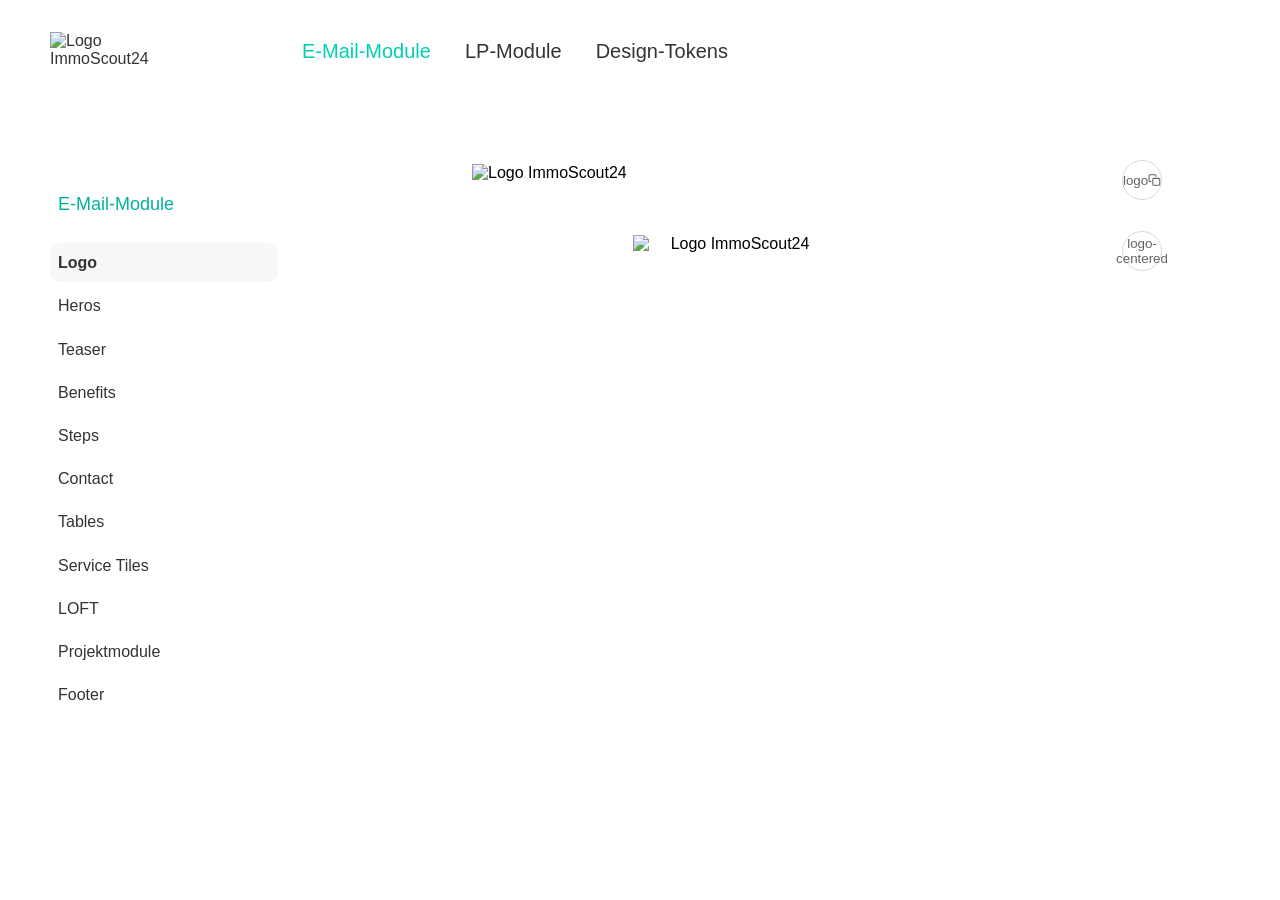
==== index.html @ ab4a48c0 "Add generated unified Design Library with Email, LP and tokens" ====
<!DOCTYPE html>
<html lang="de">
  <head>
    <meta charset="utf-8" />
    <meta name="viewport" content="width=device-width, initial-scale=1" />
    <title>Design Library</title>
    <link
      rel="stylesheet"
      href="https://www.static-immobilienscout24.de/fro/make-it-better/1.0.0/makeitbetter.css"
    />
    <link rel="stylesheet" href="./email-preview-styles.css" />
    <link rel="stylesheet" href="./styles.css" />
  </head>
  <body>
    <div class="ft-shell">
      <header class="ft-topbar">
        <div class="ft-topbar__inner">
          <a class="ft-brand" href="#email/logo" aria-label="Design Library öffnen" data-home-trigger>
            <img
              class="ft-brand__image"
              src="https://www.static-immobilienscout24.de/fro/ite/_/IS24-Logo_horizontal_left_white.png"
              alt="Logo ImmoScout24"
              width="185"
              height="47"
            />
          </a>

          <nav class="ft-topnav" aria-label="Hauptnavigation">
            <button class="ft-topnav__link is-active" type="button" data-main-nav="email">E-Mail-Module</button>
            <button class="ft-topnav__link" type="button" data-main-nav="lp">LP-Module</button>
            <button class="ft-topnav__link" type="button" data-main-nav="tokens">Design-Tokens</button>
          </nav>
        </div>
      </header>

      <main class="ft-layout" id="ft-layout" aria-live="polite">
        <div class="ft-sidebar-rail">
          <aside class="ft-sidebar" id="ft-sidebar" aria-label="Unterkategorien">
            <p class="ft-sidebar__eyebrow" id="ft-sidebar-eyebrow"></p>
            <nav class="ft-sidebar__nav" id="ft-sidebar-nav"></nav>
          </aside>
        </div>

        <section class="ft-content" id="ft-content"></section>
      </main>
    </div>

    <script src="./content-data.js"></script>
    <script src="./lp-module-markup.js"></script>
    <script src="./lp-shadow-styles.js"></script>
    <script src="./app.js"></script>
  </body>
</html>
---- email-preview-styles.css ----
:root {
  --preview-bg: #FFFFFF;
  --surface-white: #ffffff;
  --surface-gray: #F5F5F5;
  --text-primary: #333333;
  --text-secondary: #676767;
  --text-muted: #ADADAD;
  --text-placeholder: #676767;
  --text-link: #2267E8;
  --border-soft: #EAEAEA;
  --border-strong: #C4C4C4;
  --border-subtle: #E0E0E0;
  --table-divider: #E0E0E0;
  --brand-mint: #74ffdf;
  --placeholder-bg: #E0E0E0;
  --media-bg: #E0E0E0;
  --contact-placeholder-bg: #EAEAEA;
  --button-brand-bg: #74FFDF;
  --button-brand-text: #333333;
  --button-brand-border: #74FFDF;
  --button-default-bg: #333333;
  --button-default-text: #FFFFFF;
  --button-default-border: #333333;
  --button-outline-strong-bg: #FFFFFF;
  --button-outline-strong-text: #333333;
  --button-outline-strong-border: #333333;
  --button-outline-weak-bg: #FFFFFF;
  --button-outline-weak-text: #333333;
  --button-outline-weak-border: #D9D9D9;
  --chevron-icon: url("https://library.eu.iterable.com/33/98/a178a6459c3c432291d8c25be0f40928-emb_chevron-icon.png");
  --font-family-base: "Make It Better", Arial, Roboto, sans-serif;
  --container-width: 600px;
  --logo-width: 185px;
  --logo-height: 47px;
  --logo-width-mobile-main: 165px;
  --logo-width-mobile-partner: 120px;
  --listing-media-width: 125px;
  --space-2: 4px;
  --space-4: 4px;
  --space-6: 8px;
  --space-8: 8px;
  --space-10: 12px;
  --space-12: 12px;
  --space-14: 16px;
  --space-16: 16px;
  --space-19: 24px;
  --space-20: 24px;
  --space-22: 24px;
  --space-24: 24px;
  --space-25: 24px;
  --space-30: 32px;
  --space-32: 32px;
  --space-34: 32px;
  --space-35: 32px;
  --space-40: 40px;
  --space-48: 40px;
  --space-50: 60px;
  --space-60: 60px;
  --radius-none: 0;
  --radius-card: 16px;
  --radius-pill: 999px;
  --font-size-caption: 12px;
  --font-size-caption-mobile: 12px;
  --font-size-meta: 12px;
  --font-size-eyebrow: 16px;
  --font-size-body: 16px;
  --font-size-button: 16px;
  --font-size-step-number: 16px;
  --font-size-table-label: 16px;
  --font-size-badge: 16px;
  --font-size-label: 12px;
  --font-size-title-xxlarge: 60px;
  --font-size-title-xlarge: 48px;
  --font-size-title-large: 34px;
  --font-size-title-medium: 26px;
  --font-size-title-small: 20px;
  --font-size-title-xsmall: 18px;
  --font-size-title-mobile-xxlarge: 40px;
  --font-size-title-mobile-large: 32px;
  --font-size-title-mobile-hero: 28px;
  --font-size-title-mobile-small: 24px;
  --font-size-body-hint: 12px;
  --font-size-body-standard: 16px;
  --font-size-body-tabular: 16px;
  --line-height-caption: 18px;
  --line-height-meta: 18px;
  --line-height-button: 24px;
  --line-height-body: 24px;
  --line-height-eyebrow: 24px;
  --line-height-step-number: 24px;
  --line-height-table-label: 24px;
  --line-height-badge: 24px;
  --line-height-label: 18px;
  --font-weight-regular: 400;
  --font-weight-bold: 700;
  --line-height-dense: 20px;
  --line-height-title-xxlarge: 72px;
  --line-height-title-xlarge: 58px;
  --line-height-title-large: 44px;
  --line-height-title-medium: 36px;
  --line-height-title-small: 30px;
  --line-height-title-xsmall: 28px;
  --line-height-title-mobile-xxlarge: 48px;
  --line-height-title-mobile-large: 40px;
  --line-height-title-mobile-hero: 36px;
  --line-height-title-mobile-medium: 34px;
  --line-height-title-mobile-small: 30px;
  --line-height-title-mobile-xsmall: 28px;
  --line-height-copy: 24px;
  --line-height-body-tabular: 22px;
  --line-height-tight: 1;
}

.preview-image-placeholder {
  position: absolute;
  inset: 0;
  display: flex;
  align-items: center;
  justify-content: center;
  box-sizing: border-box;
  padding: var(--space-20);
  border-radius: var(--radius-card);
  background: var(--placeholder-bg);
  color: var(--text-secondary);
  text-align: center;
}

.preview-image-placeholder--pad-sm {
  padding: var(--space-10);
}

.preview-image-placeholder--pad-lg {
  padding: var(--space-20);
}

.preview-image-placeholder--16x9 {
  aspect-ratio: 16 / 9;
}

.preview-image-placeholder--4x3 {
  aspect-ratio: 4 / 3;
}

.preview-image-placeholder__text {
  width: 100%;
  height: 100%;
  display: grid;
  place-items: center;
  text-align: center;
}

.preview-image-placeholder__meta {
  margin: 0;
  font-size: var(--font-size-caption);
  line-height: var(--line-height-caption);
}

.preview-image-placeholder__meta {
  color: var(--text-placeholder);
}

*,
*::before,
*::after {
  box-sizing: border-box;
}

html {
  color-scheme: light;
}

body {
  margin: 0;
  background: var(--preview-bg);
  color: var(--text-primary);
  font-family: var(--font-family-base);
  -webkit-font-smoothing: antialiased;
  -webkit-text-size-adjust: none;
  text-size-adjust: none;
  text-rendering: optimizeLegibility;
}

a {
  color: inherit;
}

.desktop_hide,
.desktop_hide table {
  display: none;
  max-height: 0;
  overflow: hidden;
}

.preview-shell {
  padding: 0;
}

.preview-canvas {
  width: 100%;
  display: grid;
  gap: 0;
  font-family: var(--font-family-base);
}

.preview-canvas :where(
  p,
  h1,
  h2,
  h3,
  h4,
  li,
  a,
  button,
  span,
  strong,
  em
) {
  font-family: var(--font-family-base);
}

.module {
  background: var(--surface-white);
}

.module.theme-gray {
  background: var(--surface-gray);
}

.preview-subject .module__inner {
  padding-top: var(--space-24);
  padding-bottom: var(--space-24);
}

.preview-subject__stack {
  display: grid;
  gap: var(--space-6);
}

.preview-subject__line {
  margin: 0;
  letter-spacing: 0;
}

.preview-subject__line--preheader {
  color: var(--text-muted);
  font-size: var(--font-size-meta);
  font-weight: 400;
  line-height: var(--line-height-meta);
}

.preview-subject__line--subject {
  color: var(--text-primary);
  font-size: var(--font-size-body);
  font-weight: 700;
  line-height: var(--line-height-body);
}

.module__inner {
  width: min(100%, var(--container-width));
  margin: 0 auto;
  padding: var(--space-60) var(--space-40);
}

.module__inner--logo {
  padding-top: var(--space-24);
  padding-bottom: 0;
}

.module__inner--logo-centered {
  text-align: center;
}

.module[data-module="hero"] .module__inner,
.module[data-module="hero-image-top"] .module__inner,
.module[data-module="hero-image-top-center"] .module__inner,
.module[data-module="hero-image-top-bleed"] .module__inner,
.module[data-module="hero-image-top-bleed-center"] .module__inner,
.module[data-module="hero-image-head-copy-bleed-center"] .module__inner,
.module[data-module="hero-cta-top"] .module__inner,
.module[data-module="hero-cta-top-center"] .module__inner,
.module[data-module="hero-cta-top-no-bottom"] .module__inner,
.module[data-module="hero-cta-top-no-bottom-center"] .module__inner {
  padding-top: var(--space-60);
  padding-bottom: var(--space-60);
}

.module[data-module="hero-cta-top-no-bottom"] .module__inner,
.module[data-module="hero-cta-top-no-bottom-center"] .module__inner {
  padding-bottom: 0;
}

.module[data-module="hero-image-head-copy-bleed-center"] .module__inner {
  padding-top: 0;
}

.module[data-module="hero"] .module__copy,
.module[data-module="hero-image-top"] .module__copy,
.module[data-module="hero-image-top-center"] .module__copy,
.module[data-module="hero-image-top-bleed"] .module__copy,
.module[data-module="hero-image-top-bleed-center"] .module__copy,
.module[data-module="hero-image-head-copy-bleed-center"] .module__copy,
.module[data-module="hero-image-textbox-cta-center"] .module__copy,
.module[data-module="hero-cta-top"] .module__copy,
.module[data-module="hero-cta-top-center"] .module__copy,
.module[data-module="hero-cta-top-no-bottom"] .module__copy,
.module[data-module="hero-cta-top-no-bottom-center"] .module__copy {
  gap: 0;
}

.module[data-module="hero"] .module__cta-row,
.module[data-module="hero-image-top"] .module__cta-row,
.module[data-module="hero-image-top-center"] .module__cta-row,
.module[data-module="hero-image-top-bleed"] .module__cta-row,
.module[data-module="hero-image-top-bleed-center"] .module__cta-row,
.module[data-module="hero-image-head-copy-bleed-center"] .module__cta-row,
.module[data-module="hero-image-textbox-cta-center"] .module__cta-row,
.module[data-module="hero-cta-top"] .module__cta-row,
.module[data-module="hero-cta-top-center"] .module__cta-row,
.module[data-module="hero-cta-top-no-bottom"] .module__cta-row,
.module[data-module="hero-cta-top-no-bottom-center"] .module__cta-row,
.module[data-module="steps-3col"] .module__cta-row {
  margin-top: 0;
}

.module[data-module="hero"] .module__eyebrow,
.module[data-module="hero"] .module__body,
.module[data-module="hero"] [class^="button"],
.module[data-module="hero"] [class*=" button"],
.module[data-module="hero-image-top"] .module__eyebrow,
.module[data-module="hero-image-top-center"] .module__eyebrow,
.module[data-module="hero-image-top"] .module__body,
.module[data-module="hero-image-top-center"] .module__body,
.module[data-module="hero-image-top"] [class^="button"],
.module[data-module="hero-image-top-center"] [class^="button"],
.module[data-module="hero-image-top"] [class*=" button"],
.module[data-module="hero-image-top-center"] [class*=" button"],
.module[data-module="hero-image-top-bleed"] .module__eyebrow,
.module[data-module="hero-image-top-bleed-center"] .module__eyebrow,
.module[data-module="hero-image-top-bleed"] .module__body,
.module[data-module="hero-image-top-bleed-center"] .module__body,
.module[data-module="hero-image-top-bleed"] [class^="button"],
.module[data-module="hero-image-top-bleed-center"] [class^="button"],
.module[data-module="hero-image-top-bleed"] [class*=" button"],
.module[data-module="hero-image-top-bleed-center"] [class*=" button"],
.module[data-module="hero-image-head-copy-bleed-center"] .module__body,
.module[data-module="hero-image-head-copy-bleed-center"] [class^="button"],
.module[data-module="hero-image-head-copy-bleed-center"] [class*=" button"],
.module[data-module="hero-image-textbox-cta-center"] .module__body,
.module[data-module="hero-image-textbox-cta-center"] [class^="button"],
.module[data-module="hero-image-textbox-cta-center"] [class*=" button"],
.module[data-module="hero-cta-top"] .module__eyebrow,
.module[data-module="hero-cta-top-center"] .module__eyebrow,
.module[data-module="hero-cta-top"] .module__body,
.module[data-module="hero-cta-top-center"] .module__body,
.module[data-module="hero-cta-top"] [class^="button"],
.module[data-module="hero-cta-top-center"] [class^="button"],
.module[data-module="hero-cta-top"] [class*=" button"],
.module[data-module="hero-cta-top-center"] [class*=" button"],
.module[data-module="hero-cta-top-no-bottom"] .module__eyebrow,
.module[data-module="hero-cta-top-no-bottom-center"] .module__eyebrow,
.module[data-module="hero-cta-top-no-bottom"] .module__body,
.module[data-module="hero-cta-top-no-bottom-center"] .module__body,
.module[data-module="hero-cta-top-no-bottom"] [class^="button"],
.module[data-module="hero-cta-top-no-bottom-center"] [class^="button"],
.module[data-module="hero-cta-top-no-bottom"] [class*=" button"],
.module[data-module="hero-cta-top-no-bottom-center"] [class*=" button"] {
  font-size: var(--font-size-body);
}

.module[data-module="hero"] .module__title,
.module[data-module="hero-image-top"] .module__title,
.module[data-module="hero-image-top-center"] .module__title,
.module[data-module="hero-image-top-bleed"] .module__title,
.module[data-module="hero-image-top-bleed-center"] .module__title,
.module[data-module="hero-image-head-copy-bleed-center"] .module__title,
.module[data-module="hero-image-textbox-cta-center"] .module__title,
.module[data-module="hero-cta-top"] .module__title,
.module[data-module="hero-cta-top-center"] .module__title,
.module[data-module="hero-cta-top-no-bottom"] .module__title,
.module[data-module="hero-cta-top-no-bottom-center"] .module__title {
  font-size: var(--font-size-title-large);
  font-weight: 700;
  line-height: var(--line-height-title-large);
}

.module[data-module="hero-image-top"] .module__title,
.module[data-module="hero-image-top-center"] .module__title {
  font-size: var(--font-size-title-medium);
  line-height: var(--line-height-title-medium);
}

.module[data-module="hero-image-top-bleed"] .module__title,
.module[data-module="hero-image-top-bleed-center"] .module__title,
.module[data-module="hero-image-textbox-cta-center"] .module__title,
.module[data-module="hero-cta-top"] .module__title,
.module[data-module="hero-cta-top-center"] .module__title,
.module[data-module="hero-cta-top-no-bottom"] .module__title,
.module[data-module="hero-cta-top-no-bottom-center"] .module__title {
  font-size: var(--font-size-title-medium);
  line-height: var(--line-height-title-medium);
}

.module[data-module="hero-image-top"] .module__title.module__title--hero-large,
.module[data-module="hero-image-top-center"] .module__title.module__title--hero-large {
  font-size: var(--font-size-title-large);
  line-height: var(--line-height-title-large);
}

.module[data-module="hero-image-top-bleed"] .module__title.module__title--hero-large,
.module[data-module="hero-image-top-bleed-center"] .module__title.module__title--hero-large,
.module[data-module="hero-image-textbox-cta-center"] .module__title.module__title--hero-large,
.module[data-module="hero-cta-top"] .module__title.module__title--hero-large,
.module[data-module="hero-cta-top-center"] .module__title.module__title--hero-large,
.module[data-module="hero-cta-top-no-bottom"] .module__title.module__title--hero-large,
.module[data-module="hero-cta-top-no-bottom-center"] .module__title.module__title--hero-large {
  font-size: var(--font-size-title-large);
  line-height: var(--line-height-title-large);
}

.module[data-module="hero-image-top"] .module__title.module__title--hero-small,
.module[data-module="hero-image-top-center"] .module__title.module__title--hero-small {
  font-size: var(--font-size-title-small);
  line-height: var(--line-height-title-small);
}

.module[data-module="hero-image-top-bleed"] .module__title.module__title--hero-small,
.module[data-module="hero-image-top-bleed-center"] .module__title.module__title--hero-small,
.module[data-module="hero-image-textbox-cta-center"] .module__title.module__title--hero-small,
.module[data-module="hero-cta-top"] .module__title.module__title--hero-small,
.module[data-module="hero-cta-top-center"] .module__title.module__title--hero-small,
.module[data-module="hero-cta-top-no-bottom"] .module__title.module__title--hero-small,
.module[data-module="hero-cta-top-no-bottom-center"] .module__title.module__title--hero-small {
  font-size: var(--font-size-title-small);
  line-height: var(--line-height-title-small);
}

.module[data-module="hero-image-top"][data-preview-invalid="true"] .module__inner,
.module[data-module="hero-image-top-center"][data-preview-invalid="true"] .module__inner {
  outline: 2px dashed var(--text-primary);
  outline-offset: -2px;
}

.module[data-module="hero-image-top-bleed"][data-preview-invalid="true"] .module__inner,
.module[data-module="hero-image-top-bleed-center"][data-preview-invalid="true"] .module__inner,
.module[data-module="hero-image-textbox-cta-center"][data-preview-invalid="true"] .module__inner,
.module[data-module="hero-cta-top"][data-preview-invalid="true"] .module__inner,
.module[data-module="hero-cta-top-center"][data-preview-invalid="true"] .module__inner,
.module[data-module="hero-cta-top-no-bottom"][data-preview-invalid="true"] .module__inner,
.module[data-module="hero-cta-top-no-bottom-center"][data-preview-invalid="true"] .module__inner {
  outline: 2px dashed var(--text-primary);
  outline-offset: -2px;
}

.module[data-module="hero-image-top"] .module__title.module__title--hero-invalid,
.module[data-module="hero-image-top-center"] .module__title.module__title--hero-invalid {
  display: none;
}

.module[data-module="hero-image-top-bleed"] .module__title.module__title--hero-invalid,
.module[data-module="hero-image-top-bleed-center"] .module__title.module__title--hero-invalid,
.module[data-module="hero-image-textbox-cta-center"] .module__title.module__title--hero-invalid,
.module[data-module="hero-cta-top"] .module__title.module__title--hero-invalid,
.module[data-module="hero-cta-top-center"] .module__title.module__title--hero-invalid,
.module[data-module="hero-cta-top-no-bottom"] .module__title.module__title--hero-invalid,
.module[data-module="hero-cta-top-no-bottom-center"] .module__title.module__title--hero-invalid {
  display: none;
}

.module[data-module="hero"] .module__eyebrow,
.module[data-module="hero"] .module__body,
.module[data-module="hero-image-top"] .module__eyebrow,
.module[data-module="hero-image-top-center"] .module__eyebrow,
.module[data-module="hero-image-top"] .module__body,
.module[data-module="hero-image-top-center"] .module__body,
.module[data-module="hero-image-top-bleed"] .module__eyebrow,
.module[data-module="hero-image-top-bleed-center"] .module__eyebrow,
.module[data-module="hero-image-top-bleed"] .module__body,
.module[data-module="hero-image-top-bleed-center"] .module__body,
.module[data-module="hero-image-head-copy-bleed-center"] .module__body,
.module[data-module="hero-image-textbox-cta-center"] .module__body,
.module[data-module="hero-cta-top"] .module__eyebrow,
.module[data-module="hero-cta-top-center"] .module__eyebrow,
.module[data-module="hero-cta-top"] .module__body,
.module[data-module="hero-cta-top-center"] .module__body,
.module[data-module="hero-cta-top-no-bottom"] .module__eyebrow,
.module[data-module="hero-cta-top-no-bottom-center"] .module__eyebrow,
.module[data-module="hero-cta-top-no-bottom"] .module__body,
.module[data-module="hero-cta-top-no-bottom-center"] .module__body {
  line-height: var(--line-height-body);
}

.module[data-module="hero"] .module__hero-flow,
.module[data-module="hero-image-top"] .module__hero-flow,
.module[data-module="hero-image-top-center"] .module__hero-flow,
.module[data-module="hero-image-top-bleed"] .module__hero-flow,
.module[data-module="hero-image-top-bleed-center"] .module__hero-flow,
.module[data-module="hero-image-head-copy-bleed-center"] .module__hero-flow,
.module[data-module="hero-image-textbox-cta-center"] .module__hero-flow,
.module[data-module="hero-cta-top"] .module__hero-flow,
.module[data-module="hero-cta-top-center"] .module__hero-flow,
.module[data-module="hero-cta-top-no-bottom"] .module__hero-flow,
.module[data-module="hero-cta-top-no-bottom-center"] .module__hero-flow {
  display: grid;
  gap: 0;
}

.module[data-module="hero"] [class^="button"],
.module[data-module="hero"] [class*=" button"],
.module[data-module="hero-image-top"] [class^="button"],
.module[data-module="hero-image-top-center"] [class^="button"],
.module[data-module="hero-image-top"] [class*=" button"],
.module[data-module="hero-image-top-center"] [class*=" button"],
.module[data-module="hero-image-top-bleed"] [class^="button"],
.module[data-module="hero-image-top-bleed-center"] [class^="button"],
.module[data-module="hero-image-top-bleed"] [class*=" button"],
.module[data-module="hero-image-top-bleed-center"] [class*=" button"],
.module[data-module="hero-image-head-copy-bleed-center"] [class^="button"],
.module[data-module="hero-image-head-copy-bleed-center"] [class*=" button"],
.module[data-module="hero-image-textbox-cta-center"] [class^="button"],
.module[data-module="hero-image-textbox-cta-center"] [class*=" button"],
.module[data-module="hero-cta-top"] [class^="button"],
.module[data-module="hero-cta-top-center"] [class^="button"],
.module[data-module="hero-cta-top"] [class*=" button"],
.module[data-module="hero-cta-top-center"] [class*=" button"],
.module[data-module="hero-cta-top-no-bottom"] [class^="button"],
.module[data-module="hero-cta-top-no-bottom-center"] [class^="button"],
.module[data-module="hero-cta-top-no-bottom"] [class*=" button"],
.module[data-module="hero-cta-top-no-bottom-center"] [class*=" button"] {
  padding: 0 26px;
}


.module[data-module="hero-image-top-center"] .module__head,
.module[data-module="hero-image-top-center"] .module__copy,
.module[data-module="hero-image-top-bleed-center"] .module__head,
.module[data-module="hero-image-top-bleed-center"] .module__copy,
.module[data-module="hero-cta-top-center"] .module__head,
.module[data-module="hero-cta-top-center"] .module__copy,
.module[data-module="hero-cta-top-no-bottom-center"] .module__head,
.module[data-module="hero-cta-top-no-bottom-center"] .module__copy {
  justify-items: center;
  text-align: center;
}

.module[data-module="hero-image-top-center"] .module__hero-meta,
.module[data-module="hero-image-top-bleed-center"] .module__hero-meta,
.module[data-module="hero-cta-top-center"] .module__hero-meta,
.module[data-module="hero-cta-top-no-bottom-center"] .module__hero-meta {
  justify-items: center;
}

.module[data-module="hero-image-top-center"] .module__cta-row,
.module[data-module="hero-image-top-bleed-center"] .module__cta-row,
.module[data-module="hero-cta-top-center"] .module__cta-row,
.module[data-module="hero-cta-top-no-bottom-center"] .module__cta-row {
  justify-content: center;
}

.module[data-module="hero-image-head-copy-bleed-center"] .module__head,
.module[data-module="hero-image-head-copy-bleed-center"] .module__copy {
  justify-items: center;
  text-align: center;
}

.module[data-module="hero-image-head-copy-bleed-center"] .module__inner {
  padding-top: 20px;
}

.module[data-module="hero-image-head-copy-bleed-center"] .module__title {
  font-size: var(--font-size-title-medium);
  line-height: var(--line-height-title-medium);
}

.module[data-module="hero-image-head-copy-bleed-center"] .module__title.module__title--hero-large {
  font-size: var(--font-size-title-large);
  line-height: var(--line-height-title-large);
}

.module[data-module="hero-image-head-copy-bleed-center"] .module__title.module__title--hero-small {
  font-size: var(--font-size-title-small);
  line-height: var(--line-height-title-small);
}

.module[data-module="hero-image-head-copy-bleed-center"] .module__cta-row {
  justify-content: center;
}

.module[data-module="hero-image-head-copy-bleed-center"] .module__hero-spacer--25 {
  height: 8px;
}

.module[data-module="hero-image-head-copy-bleed-center"] .module__hero-spacer--button {
  height: 8px;
}

.module[data-module="hero-image-head-copy-bleed-center"][data-preview-invalid="true"] .module__inner {
  outline: 2px dashed var(--text-primary);
  outline-offset: -2px;
}

.module[data-module="hero-image-head-copy-bleed-center"] .module__title.module__title--hero-invalid {
  display: none;
}

.module[data-module="hero-image-textbox-cta-center"] .module__head,
.module[data-module="hero-image-textbox-cta-center"] .module__copy {
  justify-items: center;
  text-align: center;
  gap: 0;
}

.module[data-module="hero-image-textbox-cta-center"] .module__title {
  max-width: 520px;
}

.module[data-module="hero-image-textbox-cta-center"] .module-rich-full-body--hero {
  width: 100%;
  max-width: 520px;
}

.module[data-module="hero-image-textbox-cta-center"] .module-rich-full-body--hero > p:first-child + * {
  margin-top: 8px;
}

.module[data-module="hero-image-textbox-cta-center"] .media--hero-entry {
  aspect-ratio: 16 / 9;
}

.module[data-module="hero-image-textbox-cta-center"] .module__hero-spacer--24 {
  height: var(--space-24);
}

.module[data-module="hero-image-textbox-cta-center"] .module__hero-spacer--32 {
  height: var(--space-30);
}

.module[data-module="hero-image-textbox-cta-center"] .module__hero-spacer--16 {
  height: var(--space-16);
}

.module[data-module="hero-image-textbox-cta-center"] .module__cta-row {
  justify-content: center;
  margin-top: 0;
}

.module[data-module="hero-image-textbox-cta-center"] .module__entry-box {
  width: min(100%, 214px);
  padding: 15px 24px;
  border: 1px solid var(--button-outline-strong-border);
  border-radius: 8px;
  background: var(--surface-white);
  text-align: left;
}

.module[data-module="hero-image-textbox-cta-center"] .module__entry-text {
  margin: 0;
  color: var(--text-muted);
}

.module[data-module="hero"] .module__hero-flow--body-first .module__hero-area--image,
.module[data-module="hero-image-top"] .module__hero-flow--body-first .module__hero-area--image,
.module[data-module="hero-image-top-center"] .module__hero-flow--body-first .module__hero-area--image,
.module[data-module="hero-image-top-bleed"] .module__hero-flow--body-first .module__hero-area--image,
.module[data-module="hero-image-top-bleed-center"] .module__hero-flow--body-first .module__hero-area--image,
.module[data-module="hero-cta-top"] .module__hero-flow--body-first .module__hero-area--image,
.module[data-module="hero-cta-top-center"] .module__hero-flow--body-first .module__hero-area--image,
.module[data-module="hero-cta-top-no-bottom"] .module__hero-flow--body-first .module__hero-area--image,
.module[data-module="hero-cta-top-no-bottom-center"] .module__hero-flow--body-first .module__hero-area--image {
  order: 2;
}

.module[data-module="hero"] .module__hero-flow--body-first .module__hero-area--copy,
.module[data-module="hero-image-top"] .module__hero-flow--body-first .module__hero-area--copy,
.module[data-module="hero-image-top-center"] .module__hero-flow--body-first .module__hero-area--copy,
.module[data-module="hero-image-top-bleed"] .module__hero-flow--body-first .module__hero-area--copy,
.module[data-module="hero-image-top-bleed-center"] .module__hero-flow--body-first .module__hero-area--copy,
.module[data-module="hero-cta-top"] .module__hero-flow--body-first .module__hero-area--copy,
.module[data-module="hero-cta-top-center"] .module__hero-flow--body-first .module__hero-area--copy,
.module[data-module="hero-cta-top-no-bottom"] .module__hero-flow--body-first .module__hero-area--copy,
.module[data-module="hero-cta-top-no-bottom-center"] .module__hero-flow--body-first .module__hero-area--copy {
  order: 1;
}

.module[data-module="hero"] .module__hero-image-wrap--bleed,
.module[data-module="hero-image-top"] .module__hero-image-wrap--bleed,
.module[data-module="hero-image-top-center"] .module__hero-image-wrap--bleed,
.module[data-module="hero-image-top-bleed"] .module__hero-image-wrap--bleed,
.module[data-module="hero-image-top-bleed-center"] .module__hero-image-wrap--bleed,
.module[data-module="hero-cta-top"] .module__hero-image-wrap--bleed,
.module[data-module="hero-cta-top-center"] .module__hero-image-wrap--bleed,
.module[data-module="hero-cta-top-no-bottom"] .module__hero-image-wrap--bleed,
.module[data-module="hero-cta-top-no-bottom-center"] .module__hero-image-wrap--bleed {
  width: calc(100% + (var(--space-40) * 2));
  margin-left: calc(var(--space-40) * -1);
  border-left: 0;
  border-right: 0;
  border-radius: var(--radius-none);
}

.module__hero-spacer--25 {
  height: var(--space-25);
}

.module__hero-spacer--35 {
  height: var(--space-35);
}

.module__hero-spacer--button {
  height: var(--space-19);
}

.module__hero-spacer--salutation {
  height: var(--space-8);
}

.module__list--hero {
  margin: 0;
  padding-left: var(--space-22);
}

.module__list--hero li {
  margin: 0 0 var(--space-4);
}

.module__list--hero li:last-child {
  margin-bottom: 0;
}

.module__teaser-richtext {
  display: grid;
  gap: 0;
  font-size: var(--font-size-body);
  line-height: var(--line-height-body);
}

.module__teaser-richtext > p + p {
  margin-top: var(--space-16);
}

.module__teaser-richtext > p + :is(ul, ol),
.module__teaser-richtext > :is(ul, ol) + p,
.module__teaser-richtext > :is(ul, ol) + :is(ul, ol) {
  margin-top: var(--space-8);
}

.module__teaser-richtext p {
  margin: 0;
}

.module__teaser-richtext ul,
.module__teaser-richtext ol,
.module__list--teaser {
  margin: 0;
  padding-left: 20px;
  padding-inline-start: 20px;
  margin-left: 0;
}

.module__teaser-richtext li,
.module__list--teaser li {
  margin: 0 0 var(--space-4);
}

.module__teaser-richtext li:last-child,
.module__list--teaser li:last-child {
  margin-bottom: 0;
}

.module[data-module="footer"] .module__inner {
  padding-top: var(--space-60);
  padding-bottom: var(--space-60);
}

.module[data-module="table"] .module__inner,
.module[data-module="table-comparison"] .module__inner {
  padding-top: var(--space-40);
  padding-bottom: var(--space-40);
}

.module__inner--compact {
  padding-top: var(--space-40);
  padding-bottom: var(--space-40);
}

.module__logo-link {
  display: inline-flex;
  text-decoration: none;
}

.module__logo-image {
  display: block;
  width: var(--logo-width);
  height: var(--logo-height);
  border: 0;
}

.module[data-module="logo-centered"] .module__logo-image {
  width: 198px;
  max-width: 198px;
  height: 47px;
}

.module__logo-partner {
  display: flex;
  justify-content: space-between;
  gap: 24px;
  align-items: flex-start;
}

.module__logo-partner-brand {
  display: grid;
  justify-items: end;
  gap: var(--space-6);
}

.module__logo-partner-copy {
  margin: 0;
  color: var(--text-secondary);
  font-size: var(--font-size-caption);
  line-height: var(--line-height-caption);
  text-align: right;
}

.module__logo-partner-image {
  display: block;
  width: 140px;
  max-width: 100%;
  height: auto;
  border: 0;
}

.module__head {
  display: grid;
  gap: var(--space-12);
}

.module__hero-meta {
  display: grid;
  gap: var(--space-12);
  justify-items: start;
}

.module__eyebrow {
  margin: 0;
  font-size: var(--font-size-eyebrow);
  line-height: var(--line-height-eyebrow);
}

.module__badge {
  display: inline-flex;
  align-items: center;
  justify-content: center;
  padding: var(--space-6) var(--space-8);
  background: var(--brand-mint);
  color: var(--text-primary);
  font-size: var(--font-size-badge);
  font-weight: 700;
  line-height: var(--line-height-badge);
}

.module__badge--surface-white {
  background: var(--surface-white);
}

.module__badge--surface-gray {
  background: var(--surface-gray);
}

.is-hidden {
  display: none !important;
}

.module__title {
  margin: 0;
  font-size: var(--font-size-title-xlarge);
  font-weight: 700;
  line-height: var(--line-height-title-xlarge);
}

.module__title--xxlarge {
  font-size: var(--font-size-title-xxlarge);
  line-height: var(--line-height-title-xxlarge);
}

.module__title--xlarge {
  font-size: var(--font-size-title-xlarge);
  line-height: var(--line-height-title-xlarge);
}

.module__title--medium {
  font-size: var(--font-size-title-medium);
  line-height: var(--line-height-title-medium);
}

.module__title--small {
  font-size: var(--font-size-title-small);
  line-height: var(--line-height-title-small);
}

.module__title.font-heading-large-bold {
  font-size: var(--font-size-title-large);
  line-height: var(--line-height-title-large);
}

.module__title + .module__teaser-richtext {
  margin-top: var(--space-4);
}

.module__body {
  margin: 0;
  font-size: var(--font-size-body-standard);
  line-height: var(--line-height-body);
}

.module__body--hint {
  font-size: var(--font-size-body-hint);
  line-height: var(--line-height-caption);
}

.module__copy {
  display: grid;
  gap: var(--space-12);
  align-content: start;
}

.module__cta-row {
  display: flex;
  flex-wrap: wrap;
  gap: var(--space-12);
  margin-top: var(--space-24);
}

.module__cta-row--compact {
  margin-top: 0;
}

.module[data-module="teaser-1col"] .module__cta-row {
  margin-top: 0;
}

.module[data-module="loft-rnl-dev-teaser-1col"] .loft-rnl-dev-teaser-1col__details {
  display: grid;
  gap: var(--space-4);
}

.module[data-module="loft-regio-resi-teaser-1col"] .loft-regio-resi-teaser-1col__stats {
  display: grid;
  gap: var(--space-20);
  grid-template-columns: repeat(3, minmax(0, 1fr));
}

.module[data-module="loft-regio-resi-teaser-1col"] .loft-regio-resi-teaser-1col__stat {
  display: grid;
  gap: var(--space-4);
  align-content: start;
}

.module[data-module="loft-regio-resi-teaser-1col"] .loft-regio-resi-teaser-1col__stat-value {
  margin: 0;
  color: var(--text-primary);
  font-size: var(--font-size-title-medium);
  font-weight: 700;
  line-height: var(--line-height-title-medium);
}

.module[data-module="loft-regio-resi-teaser-1col"] .loft-regio-resi-teaser-1col__stat-label {
  margin: 0;
  color: var(--text-muted);
  font-size: var(--font-size-body-standard);
  line-height: var(--line-height-body);
}

.module[data-module="loft-regio-resi-teaser-1col"] .loft-regio-resi-teaser-1col__stats-list {
  display: none;
}

.button,
.button-filled-default,
.button-filled-brand,
.button-outline-strong,
.button-outline-weak {
  display: inline-flex;
  align-items: center;
  justify-content: center;
  height: 48px;
  padding: 0 26px;
  border: 1px solid transparent;
  border-radius: var(--radius-pill);
  background: var(--brand-mint);
  color: var(--text-primary);
  font-family: var(--font-family-base);
  font-size: var(--font-size-body);
  font-weight: 700;
  line-height: 16px;
  text-decoration: none;
  white-space: nowrap;
}

.button,
.button-filled-brand {
  background: var(--button-brand-bg);
  color: var(--button-brand-text);
  border-color: var(--button-brand-border);
}

.button-filled-default {
  background: var(--button-default-bg);
  color: var(--button-default-text);
  border-color: var(--button-default-border);
}

.button--outline,
.button-outline-strong {
  border-color: var(--button-outline-strong-border);
  background: var(--button-outline-strong-bg);
  color: var(--button-outline-strong-text);
}

.media {
  position: relative;
  display: block;
  width: 100%;
  border: 1px solid var(--border-soft);
  border-radius: var(--radius-card);
  overflow: hidden;
  background: var(--media-bg);
}

.media::before,
.media::after {
  content: none;
}

.media--hero {
  aspect-ratio: 1040 / 600;
}

.media--teaser-horizontal {
  aspect-ratio: 16 / 9;
}

.media--teaser-square {
  aspect-ratio: 1 / 1;
}

.media--teaser-alternating {
  aspect-ratio: 4 / 3;
}

.media--bleed {
  width: calc(100% + (var(--space-40) * 2));
  margin-left: calc(var(--space-40) * -1);
  border-left: 0;
  border-right: 0;
  border-radius: var(--radius-none);
  aspect-ratio: 2 / 1;
}

.media--listing {
  aspect-ratio: 4 / 3;
}

.media-link {
  display: block;
  text-decoration: none;
}

.media__image {
  position: relative;
  z-index: 1;
  display: block;
  width: 100%;
  height: 100%;
  object-fit: cover;
  border: 0;
  color: transparent;
  font-size: 0;
  line-height: 0;
}

.media__image:not([src]),
.media__image[src=""] {
  display: none;
}

.stack {
  display: grid;
  gap: var(--space-24);
}

.intro-richtext {
  display: grid;
  gap: var(--space-16);
}

.module-rich-full-body--hero {
  display: grid;
  gap: 0;
}

.module-rich-full-body--hero > p + p {
  margin-top: var(--space-16);
}

.module-rich-full-body--hero > p + :is(ul, ol),
.module-rich-full-body--hero > :is(ul, ol) + p,
.module-rich-full-body--hero > :is(ul, ol) + :is(ul, ol) {
  margin-top: var(--space-8);
}

.module-rich-full-body--hero > [data-export-role="salutation"] + * {
  margin-top: var(--space-8);
}

.module-rich-full-body--hero p,
.module-rich-full-body--hero ul,
.module-rich-full-body--hero ol {
  margin: 0;
}

.module-rich-full-body--hero ul,
.module-rich-full-body--hero ol {
  padding-left: 20px;
  padding-inline-start: 20px;
  margin-left: 0;
}

.module-rich-full-body--hero li {
  margin: 0 0 4px;
}

.module-rich-full-body--hero li:last-child {
  margin-bottom: 0;
}

.teaser-single {
  display: grid;
  gap: var(--space-20);
}

.teaser-columns {
  display: grid;
  gap: var(--space-20);
  grid-template-columns: repeat(2, minmax(0, 1fr));
}

.teaser-column {
  display: grid;
  gap: var(--space-24);
  align-content: start;
}

.teaser-column__copy {
  display: grid;
  gap: var(--space-8);
  align-content: start;
}

.cards-3 {
  display: grid;
  gap: var(--space-20);
  grid-template-columns: repeat(3, minmax(0, 1fr));
}

.cards-3 > *,
.benefits-columns > * {
  min-width: 0;
}

.card {
  display: grid;
  gap: var(--space-12);
  align-content: start;
}

.card--soft {
  padding: 0;
  background: transparent;
  border: 0;
}

.benefits-columns {
  display: grid;
  gap: var(--space-20);
  grid-template-columns: repeat(3, minmax(0, 1fr));
}

.module[data-module="servicetiles"] .module__inner {
  padding-top: var(--space-60);
  padding-bottom: var(--space-60);
}

.servicetiles-grid {
  display: grid;
  margin-top: var(--space-24);
  gap: var(--space-12);
  grid-template-columns: repeat(2, minmax(0, 1fr));
}

.servicetiles-card__link {
  display: block;
  width: 100%;
  color: inherit;
  text-decoration: none;
}

.servicetiles-card__panel {
  width: 100%;
  box-sizing: border-box;
  display: grid;
  align-content: start;
  gap: 0;
  padding: var(--space-16);
  border: 1px solid var(--border-soft);
  border-radius: 8px;
  background: var(--surface-white);
  text-align: left;
}

.servicetiles-card__header {
  margin-bottom: var(--space-16);
}

.servicetiles-card__icon {
  display: block;
  width: 32px;
  height: 32px;
  object-fit: contain;
}

.servicetiles-card__title {
  margin: 0 0 var(--space-8);
  color: var(--text-primary);
  font-size: var(--font-size-title-xsmall);
  font-weight: 700;
  line-height: var(--line-height-title-xsmall);
  overflow-wrap: anywhere;
  hyphens: auto;
}

.module__body.servicetiles-card__body {
  color: var(--text-muted);
  font-size: 14px;
  line-height: 1.35;
  overflow-wrap: anywhere;
  hyphens: auto;
}

.benefit-item {
  display: grid;
  gap: var(--space-12);
  align-content: start;
}

.cards-3 .module__body,
.benefits-columns .module__body {
  overflow-wrap: anywhere;
  hyphens: auto;
}

.benefit-item__icon {
  display: block;
  width: 48px;
  height: 48px;
  object-fit: contain;
}

.step__number {
  position: relative;
  z-index: 1;
  display: inline-flex;
  align-items: center;
  justify-content: center;
  width: 40px;
  height: 40px;
  border: 1px solid var(--border-strong);
  border-radius: var(--radius-pill);
  color: var(--text-secondary);
  font-size: var(--font-size-step-number);
  line-height: var(--line-height-step-number);
}

.module .step__number {
  background: var(--surface-white);
}

.steps-grid {
  display: grid;
  gap: var(--space-20);
  grid-template-columns: repeat(3, minmax(0, 1fr));
}

.step {
  display: grid;
  gap: var(--space-16);
  align-content: start;
}

.step__line {
  position: relative;
  display: flex;
  align-items: center;
  min-height: 40px;
  padding-top: 0;
}

.step__line::before {
  content: "";
  position: absolute;
  top: 50%;
  left: 40px;
  right: -10px;
  height: 1px;
  background: var(--border-strong);
  transform: translateY(-50%);
  z-index: 0;
}

.step:last-child .step__line::before {
  display: none;
}

.alternating-teasers {
  display: grid;
  gap: var(--space-24);
}

.teaser-split {
  display: grid;
  grid-template-columns: minmax(0, 1fr) minmax(0, 1fr);
  gap: var(--space-20);
  align-items: center;
}

.module[data-module="teaser-2col-horizontal"] .teaser-split {
  align-items: start;
}

.module[data-module="teaser-2col-horizontal"] .teaser-split__copy {
  align-content: start;
}

.teaser-split--reverse .teaser-split__media {
  order: 2;
}

.teaser-split--reverse .teaser-split__copy {
  order: 1;
}

.teaser-split__copy {
  display: grid;
  gap: var(--space-8);
  align-content: center;
}

.gallery-grid {
  display: block;
}

.gallery-grid__row {
  display: grid;
  grid-template-columns: minmax(0, 1fr) minmax(0, 1fr);
  gap: var(--space-20);
}

.gallery-grid__row + .gallery-grid__row {
  margin-top: var(--space-20);
}

.gallery-grid__item {
  min-width: 0;
}

.gallery-grid__item--full {
  grid-column: 1 / -1;
}

.listing-rows {
  display: grid;
  gap: var(--space-24);
}

.listing-row {
  display: grid;
  grid-template-columns: var(--listing-media-width) minmax(0, 1fr);
  gap: var(--space-20);
  align-items: start;
}

.listing-row__copy {
  display: grid;
  gap: var(--space-8);
  align-content: start;
}

.teaser-link {
  display: inline-block;
  color: var(--text-primary);
  font-family: var(--font-family-base);
  font-size: var(--font-size-body);
  font-weight: 700;
  letter-spacing: 0;
  line-height: 16px;
  text-decoration: underline;
}

.footer-marketing {
  display: grid;
  gap: 25px;
}

.footer-marketing__headline,
.footer-marketing__text,
.footer-marketing__links {
  margin: 0;
}

.footer-marketing__headline {
  color: var(--text-primary);
  font-family: var(--font-family-base);
  font-size: var(--font-size-caption);
  font-weight: 700;
  letter-spacing: 0;
  line-height: var(--line-height-caption);
}

.footer-marketing__badges {
  display: flex;
  flex-wrap: wrap;
  gap: var(--space-12);
  align-items: center;
}

.footer-badge {
  display: inline-flex;
  text-decoration: none;
}

.footer-badge__image {
  display: block;
  height: 37px;
  width: auto;
  border: 0;
}

.footer-marketing__copy {
  display: grid;
  gap: 24px;
}

.footer-marketing__text,
.footer-marketing__links {
  color: var(--text-primary);
  font-size: var(--font-size-caption);
  line-height: var(--line-height-caption);
}

.footer-marketing__text a,
.footer-marketing__links a {
  color: inherit;
  text-decoration: underline;
}

.footer-marketing__text .footer-marketing__plain-link {
  text-decoration: none;
}

.footer-marketing__links-separator {
  display: inline-block;
  margin: 0 var(--space-8);
  color: var(--text-secondary);
}

.contact-card,
.table-card {
  display: grid;
  gap: var(--space-24);
}

.contact-card {
  gap: var(--space-32);
}

.contact-head {
  display: grid;
  gap: var(--space-24);
}

.contact-media {
  position: relative;
  width: 104px;
  height: 104px;
  border-radius: var(--radius-pill);
  overflow: hidden;
}

.preview-image-placeholder--contact-avatar {
  border-radius: var(--radius-pill);
  padding: var(--space-10);
}

.contact-head__copy,
.contact-copy {
  display: grid;
  gap: var(--space-14);
}

.contact-head__copy {
  gap: 12px;
}

.contact-copy {
  gap: 0;
}

.contact-copy > * {
  margin: 0;
}

.contact-copy > :nth-child(2) {
  margin-top: var(--space-2);
}

.contact-copy > :nth-child(3) {
  margin-top: var(--space-14);
}

.contact-copy > :nth-child(4) {
  margin-top: var(--space-2);
}

.contact-copy > :nth-child(5) {
  margin-top: var(--space-34);
}

.contact-placeholder {
  width: 104px;
  height: 104px;
  border-radius: var(--radius-pill);
  background: var(--contact-placeholder-bg);
}

.contact-phone,
.contact-signoff {
  margin: 0;
  color: var(--text-primary);
}

.contact-phone {
  font-size: var(--font-size-title-small);
  line-height: var(--line-height-title-small);
}

.contact-signoff {
  font-size: var(--font-size-title-medium);
  line-height: var(--line-height-title-medium);
}

.contact-link {
  color: var(--text-link);
  font-size: var(--font-size-eyebrow);
  line-height: var(--line-height-copy);
  text-decoration: underline;
}

.steps-vertical {
  display: grid;
  gap: var(--space-24);
}

.step-vertical {
  display: grid;
  grid-template-columns: 40px minmax(0, 1fr);
  gap: var(--space-12);
  align-items: start;
}

.step-vertical__line {
  position: relative;
  display: flex;
  justify-content: center;
}

.step-vertical__line::after {
  content: "";
  position: absolute;
  top: 40px;
  left: 20px;
  width: 1px;
  height: calc(100% + 20px);
  background: var(--text-secondary);
  z-index: 0;
}

.step-vertical:last-child .step-vertical__line::after {
  display: none;
}

.data-table {
  width: 100%;
  border-collapse: collapse;
  table-layout: fixed;
}

.data-table th,
.data-table td {
  padding: 12px 0;
  color: var(--text-primary);
  text-align: left;
  vertical-align: top;
}

.data-table th {
  font-size: var(--font-size-eyebrow);
  font-weight: 700;
  line-height: var(--line-height-copy);
}

.data-table td {
  font-size: var(--font-size-body);
  line-height: var(--line-height-body);
}

.data-table th + th,
.data-table td + td {
  text-align: right;
}

.data-table thead tr {
  border-bottom: 3px solid var(--text-primary);
}

.data-table tbody tr {
  border-bottom: 1px solid var(--table-divider);
}

.data-table tbody tr:last-child {
  border-bottom: 0;
}

.comparison-grid {
  display: grid;
  gap: var(--space-20);
  grid-template-columns: repeat(2, minmax(0, 1fr));
}

.comparison-column {
  display: grid;
  gap: var(--space-12);
}

.comparison-column__rule {
  height: 4px;
  background: var(--text-primary);
}

.comparison-list {
  display: grid;
}

.comparison-item {
  margin: 0;
  padding: 12px 0;
  border-top: 1px solid var(--border-soft);
  color: var(--text-primary);
  font-size: var(--font-size-body);
  line-height: var(--line-height-body);
}

.comparison-item:first-child {
  padding-top: 0;
  border-top: 0;
}

.button--outline-soft,
.button-outline-weak {
  border-color: var(--button-outline-weak-border);
  background: var(--button-outline-weak-bg);
  color: var(--button-outline-weak-text);
}

@media (max-width: 620px) {
  .desktop_hide,
  .desktop_hide table {
    display: table !important;
    max-height: none !important;
    overflow: visible !important;
  }

  .mobile_hide {
    display: none !important;
    min-height: 0;
    max-height: 0;
    max-width: 0;
    overflow: hidden;
    font-size: 0;
  }

  .module__inner {
    width: 100%;
    padding-left: 20px;
    padding-right: 20px;
  }

  .module[data-module="teaser-1col"] .module__inner,
  .module[data-module="loft-rnl-dev-intro"] .module__inner,
  .module[data-module="loft-rnl-dev-teaser-1col"] .module__inner,
  .module[data-module="loft-regio-resi-intro"] .module__inner,
  .module[data-module="loft-regio-resi-teaser-1col"] .module__inner,
  .module[data-module="servicetiles"] .module__inner,
  .module[data-module="loft-snl-copy-cta"] .module__inner,
  .module[data-module="loft-snl-copy-sections-cta"] .module__inner {
    padding-top: var(--space-40);
    padding-bottom: var(--space-40);
  }

  .module[data-module="loft-regio-resi-teaser-1col"] .loft-regio-resi-teaser-1col__stats-list {
    display: grid;
    gap: var(--space-8);
  }

  .module[data-module="hero"] .module__inner,
  .module[data-module="hero-image-top"] .module__inner,
  .module[data-module="hero-image-top-center"] .module__inner,
  .module[data-module="hero-image-top-bleed"] .module__inner,
  .module[data-module="hero-image-top-bleed-center"] .module__inner,
  .module[data-module="hero-image-head-copy-bleed-center"] .module__inner,
  .module[data-module="hero-cta-top"] .module__inner,
  .module[data-module="hero-cta-top-center"] .module__inner,
    .module[data-module="hero-cta-top-no-bottom"] .module__inner,
    .module[data-module="hero-cta-top-no-bottom-center"] .module__inner {
    padding-top: var(--space-40);
    padding-bottom: var(--space-40);
  }

    .module[data-module="hero-cta-top-no-bottom"] .module__inner,
    .module[data-module="hero-cta-top-no-bottom-center"] .module__inner {
    padding-bottom: 0;
  }

  .module[data-module="hero-image-head-copy-bleed-center"] .module__inner {
    padding-top: 0;
  }

  .module[data-module="hero"] .module__hero-image-wrap--bleed,
  .module[data-module="hero-image-top"] .module__hero-image-wrap--bleed,
  .module[data-module="hero-image-top-center"] .module__hero-image-wrap--bleed,
  .module[data-module="hero-image-top-bleed"] .module__hero-image-wrap--bleed,
  .module[data-module="hero-image-top-bleed-center"] .module__hero-image-wrap--bleed,
  .module[data-module="hero-cta-top"] .module__hero-image-wrap--bleed,
  .module[data-module="hero-cta-top-center"] .module__hero-image-wrap--bleed,
  .module[data-module="hero-cta-top-no-bottom"] .module__hero-image-wrap--bleed,
  .module[data-module="hero-cta-top-no-bottom-center"] .module__hero-image-wrap--bleed,
  .media--bleed {
    width: calc(100% + 40px);
    margin-left: -20px;
  }

  .module__logo-partner {
    gap: 12px;
  }

  .module__logo-main-image {
    width: var(--logo-width-mobile-main);
    max-width: var(--logo-width-mobile-main);
    height: auto;
  }

  .module__logo-partner-image {
    width: var(--logo-width-mobile-partner);
    max-width: var(--logo-width-mobile-partner);
  }

  .module__hero-spacer--25 {
    height: var(--space-20);
  }

  .module__hero-spacer--35 {
    height: var(--space-30);
  }

  .module__hero-spacer--button {
    height: var(--space-20);
  }

  .module__title {
    font-size: var(--font-size-title-mobile-large);
    line-height: var(--line-height-title-mobile-large);
  }

  .module[data-module="hero"] .module__title,
  .module[data-module="hero-image-top"] .module__title,
  .module[data-module="hero-image-top-center"] .module__title,
  .module[data-module="hero-image-top-bleed"] .module__title,
  .module[data-module="hero-image-top-bleed-center"] .module__title,
  .module[data-module="hero-image-head-copy-bleed-center"] .module__title,
  .module[data-module="hero-image-textbox-cta-center"] .module__title,
  .module[data-module="hero-cta-top"] .module__title,
  .module[data-module="hero-cta-top-center"] .module__title,
    .module[data-module="hero-cta-top-no-bottom"] .module__title,
    .module[data-module="hero-cta-top-no-bottom-center"] .module__title {
    font-size: var(--font-size-title-mobile-hero);
    line-height: var(--line-height-title-mobile-hero);
  }

  .module[data-module="hero-image-head-copy-bleed-center"] .module__hero-spacer--25 {
    height: 8px;
  }

    .module[data-module="hero-image-top"] .module__title,
    .module[data-module="hero-image-top-center"] .module__title {
    font-size: var(--font-size-title-mobile-small);
    line-height: var(--line-height-title-mobile-medium);
  }

  .module[data-module="hero-image-top-bleed"] .module__title,
  .module[data-module="hero-image-top-bleed-center"] .module__title,
  .module[data-module="hero-image-head-copy-bleed-center"] .module__title,
  .module[data-module="hero-image-textbox-cta-center"] .module__title,
  .module[data-module="hero-cta-top"] .module__title,
  .module[data-module="hero-cta-top-center"] .module__title,
    .module[data-module="hero-cta-top-no-bottom"] .module__title,
    .module[data-module="hero-cta-top-no-bottom-center"] .module__title {
    font-size: var(--font-size-title-mobile-medium);
    line-height: var(--line-height-title-mobile-medium);
  }

  .module__title.font-heading-large-bold {
    font-size: var(--font-size-title-mobile-hero);
    line-height: var(--line-height-title-mobile-hero);
  }

    .module[data-module="hero-image-top"] .module__title.module__title--hero-small,
    .module[data-module="hero-image-top-center"] .module__title.module__title--hero-small {
    font-size: var(--font-size-title-small);
    line-height: var(--line-height-title-small);
  }

  .module[data-module="hero-image-top-bleed"] .module__title.module__title--hero-small,
  .module[data-module="hero-image-top-bleed-center"] .module__title.module__title--hero-small,
  .module[data-module="hero-image-head-copy-bleed-center"] .module__title.module__title--hero-small,
  .module[data-module="hero-image-textbox-cta-center"] .module__title.module__title--hero-small,
  .module[data-module="hero-cta-top"] .module__title.module__title--hero-small,
  .module[data-module="hero-cta-top-center"] .module__title.module__title--hero-small,
    .module[data-module="hero-cta-top-no-bottom"] .module__title.module__title--hero-small,
    .module[data-module="hero-cta-top-no-bottom-center"] .module__title.module__title--hero-small {
    font-size: var(--font-size-title-small);
    line-height: var(--line-height-title-small);
  }

    .module[data-module="hero-image-top"] .module__title.module__title--hero-large,
    .module[data-module="hero-image-top-center"] .module__title.module__title--hero-large {
    font-size: var(--font-size-title-mobile-hero);
    line-height: var(--line-height-title-mobile-hero);
  }

  .module[data-module="hero-image-top-bleed"] .module__title.module__title--hero-large,
  .module[data-module="hero-image-top-bleed-center"] .module__title.module__title--hero-large,
  .module[data-module="hero-image-head-copy-bleed-center"] .module__title.module__title--hero-large,
  .module[data-module="hero-image-textbox-cta-center"] .module__title.module__title--hero-large,
  .module[data-module="hero-cta-top"] .module__title.module__title--hero-large,
  .module[data-module="hero-cta-top-center"] .module__title.module__title--hero-large,
    .module[data-module="hero-cta-top-no-bottom"] .module__title.module__title--hero-large,
    .module[data-module="hero-cta-top-no-bottom-center"] .module__title.module__title--hero-large {
    font-size: var(--font-size-title-mobile-hero);
    line-height: var(--line-height-title-mobile-hero);
  }

  .module[data-module="hero-image-head-copy-bleed-center"] .module__inner {
    padding-top: 20px;
  }

  .module[data-module="hero-image-head-copy-bleed-center"] .module__title {
    font-size: var(--font-size-title-mobile-small);
    line-height: var(--line-height-title-mobile-medium);
  }

  .module[data-module="hero-image-head-copy-bleed-center"] .module__title.module__title--hero-small {
    font-size: var(--font-size-title-small);
    line-height: var(--line-height-title-small);
  }

  .module[data-module="hero-image-head-copy-bleed-center"] .module__title.module__title--hero-large {
    font-size: var(--font-size-title-mobile-hero);
    line-height: var(--line-height-title-mobile-hero);
  }

  .module[data-module="hero-image-head-copy-bleed-center"] .module__hero-spacer--button {
    height: 8px;
  }

  .module[data-module="hero-image-textbox-cta-center"] .module__hero-spacer--32 {
    height: var(--space-24);
  }

  .module__title--medium {
    font-size: var(--font-size-title-mobile-small);
    line-height: var(--line-height-title-mobile-medium);
  }

  .module__title--small {
    font-size: var(--font-size-title-small);
    line-height: var(--line-height-title-small);
  }

  .cards-3,
  .servicetiles-grid,
  .benefits-columns,
  .steps-grid {
    grid-template-columns: 1fr;
  }

  .servicetiles-grid {
    gap: var(--space-12);
  }

  .servicetiles-card__panel {
    padding: 16px 12px;
  }

  .servicetiles-card__header {
    margin-bottom: var(--space-8);
  }

  .servicetiles-card__title {
    margin-bottom: var(--space-4);
  }

  .step {
    grid-template-columns: 40px minmax(0, 1fr);
    align-items: start;
  }

  .step > :not(.step__line) {
    grid-column: 2;
  }

  .step__line {
    grid-row: 1 / span 3;
    padding-top: 0;
  }

  .step__line::before {
    left: 20px;
    right: auto;
    top: 40px;
    width: 1px;
    min-height: 36px;
    height: calc(100% + 8px);
    transform: none;
  }

  .teaser-columns,
  .teaser-split,
  .teaser-split--reverse {
    grid-template-columns: 1fr;
  }

  .gallery-grid__row--mobile-hide {
    display: none;
  }

  .gallery-grid__row {
    grid-template-columns: 1fr;
  }

  .listing-row,
  .comparison-grid {
    grid-template-columns: 1fr;
  }

  .data-table {
    table-layout: fixed;
  }

  .data-table th {
    font-size: var(--font-size-eyebrow);
    line-height: var(--line-height-copy);
  }

  .data-table td {
    font-size: var(--font-size-body);
    line-height: var(--line-height-body);
  }

  .data-table th,
  .data-table td {
    word-break: break-word;
    overflow-wrap: anywhere;
  }

  .data-table th:first-child,
  .data-table td:first-child {
    width: 44%;
  }

  .data-table th:not(:first-child),
  .data-table td:not(:first-child) {
    width: 28%;
  }

  .media--listing {
    width: var(--listing-media-width);
    max-width: var(--listing-media-width);
  }

  .teaser-split--reverse .teaser-split__media,
  .teaser-split--reverse .teaser-split__copy {
    order: initial;
  }
}
/* COSMA typography overrides */
.module__eyebrow {
  font-size: var(--font-size-title-xsmall);
  line-height: var(--line-height-eyebrow);
}

.module__title {
  font-size: var(--font-size-title-xlarge);
  line-height: var(--line-height-title-xlarge);
}

.module__title--xxlarge {
  font-size: var(--font-size-title-xlarge);
  line-height: var(--line-height-title-xlarge);
}

.module__title--xlarge {
  font-size: var(--font-size-title-xlarge);
  line-height: var(--line-height-title-xlarge);
}

.module__title--medium {
  font-size: var(--font-size-title-medium);
  line-height: var(--line-height-title-medium);
}

.module__title--small {
  font-size: var(--font-size-title-small);
  line-height: var(--line-height-title-small);
}

.module__title--xsmall {
  font-size: var(--font-size-title-xsmall);
  line-height: var(--line-height-title-xsmall);
}

.module__body,
.module__body--standard {
  font-size: var(--font-size-body-standard);
  line-height: var(--line-height-body);
}

.module__body--tabular {
  font-size: var(--font-size-body-tabular);
  line-height: var(--line-height-body-tabular);
}

.module__body--hint {
  font-size: var(--font-size-body-hint);
  line-height: var(--line-height-caption);
}

@media only screen and (max-width: 640px) {
  .module__title {
    font-size: 32px;
    line-height: var(--line-height-title-mobile-large);
  }

  .module__title--xxlarge {
    font-size: var(--font-size-title-mobile-xxlarge);
    line-height: var(--line-height-title-mobile-xxlarge);
  }

  .module__title--xlarge {
    font-size: var(--font-size-title-mobile-large);
    line-height: var(--line-height-title-mobile-large);
  }

  .module--hero .module__title,
  .module__title--hero {
    font-size: 28px;
    line-height: var(--line-height-title-mobile-hero);
  }

    .module[data-module="hero-image-top"] .module__title,
    .module[data-module="hero-image-top-center"] .module__title {
    font-size: var(--font-size-title-mobile-small);
    line-height: var(--line-height-title-mobile-medium);
  }

  .module[data-module="hero-image-top-bleed"] .module__title,
  .module[data-module="hero-image-top-bleed-center"] .module__title,
  .module[data-module="hero-image-head-copy-bleed-center"] .module__title,
  .module[data-module="hero-image-textbox-cta-center"] .module__title,
  .module[data-module="hero-cta-top"] .module__title,
  .module[data-module="hero-cta-top-center"] .module__title,
    .module[data-module="hero-cta-top-no-bottom"] .module__title,
    .module[data-module="hero-cta-top-no-bottom-center"] .module__title {
    font-size: var(--font-size-title-mobile-medium);
    line-height: var(--line-height-title-mobile-medium);
  }

    .module[data-module="hero-image-top"] .module__title.module__title--hero-small,
    .module[data-module="hero-image-top-center"] .module__title.module__title--hero-small {
    font-size: var(--font-size-title-small);
    line-height: var(--line-height-title-small);
  }

  .module[data-module="hero-image-top-bleed"] .module__title.module__title--hero-small,
  .module[data-module="hero-image-top-bleed-center"] .module__title.module__title--hero-small,
  .module[data-module="hero-image-head-copy-bleed-center"] .module__title.module__title--hero-small,
  .module[data-module="hero-image-textbox-cta-center"] .module__title.module__title--hero-small,
  .module[data-module="hero-cta-top"] .module__title.module__title--hero-small,
  .module[data-module="hero-cta-top-center"] .module__title.module__title--hero-small,
    .module[data-module="hero-cta-top-no-bottom"] .module__title.module__title--hero-small,
    .module[data-module="hero-cta-top-no-bottom-center"] .module__title.module__title--hero-small {
    font-size: var(--font-size-title-small);
    line-height: var(--line-height-title-small);
  }

    .module[data-module="hero-image-top"] .module__title.module__title--hero-large,
    .module[data-module="hero-image-top-center"] .module__title.module__title--hero-large {
    font-size: var(--font-size-title-mobile-hero);
    line-height: var(--line-height-title-mobile-hero);
  }

  .module[data-module="hero-image-top-bleed"] .module__title.module__title--hero-large,
  .module[data-module="hero-image-top-bleed-center"] .module__title.module__title--hero-large,
  .module[data-module="hero-image-head-copy-bleed-center"] .module__title.module__title--hero-large,
  .module[data-module="hero-image-textbox-cta-center"] .module__title.module__title--hero-large,
  .module[data-module="hero-cta-top"] .module__title.module__title--hero-large,
  .module[data-module="hero-cta-top-center"] .module__title.module__title--hero-large,
    .module[data-module="hero-cta-top-no-bottom"] .module__title.module__title--hero-large,
    .module[data-module="hero-cta-top-no-bottom-center"] .module__title.module__title--hero-large {
    font-size: var(--font-size-title-mobile-hero);
    line-height: var(--line-height-title-mobile-hero);
  }

  .module__title--medium {
    font-size: 24px;
    line-height: var(--line-height-title-mobile-medium);
  }

  .module__title--small {
    font-size: 20px;
    line-height: var(--line-height-title-mobile-small);
  }

  .module__title--xsmall {
    font-size: 18px;
    line-height: var(--line-height-title-mobile-xsmall);
  }

  .module__body--tabular {
    font-size: var(--font-size-body-tabular);
    line-height: var(--line-height-body-tabular);
  }
}
---- styles.css ----
:root {
  --background: #ffffff;
  --surface: #ffffff;
  --surface-soft: #fbf8f6;
  --surface-muted: #f7f7f5;
  --surface-strong: #f0ece7;
  --border: #e7e3dd;
  --border-strong: #d7d1c9;
  --text: #333333;
  --text-soft: #676767;
  --text-faint: #9b9489;
  --accent: #00d0b2;
  --accent-sidebar: #00b499;
  --accent-soft: rgba(61, 245, 220, 0.12);
  --font-base: "Make It Better", "Aptos", "Segoe UI", sans-serif;
  --ft-layout-gap: 72px;
  --ft-layout-side-pad: 40px;
  --ft-topbar-inline-pad: 50px;
  --ft-topbar-brand-width: 152px;
  --ft-topbar-nav-gap: 100px;
  --ft-sidebar-width: 248px;
  --ft-section-top-offset: 44px;
  --font-size-nav: 20px;
  --font-size-sidebar-group: 18px;
  --font-size-sidebar-link: 16px;
  --ft-font-size-body: 20px;
  --font-size-emphasis: 24px;
  --font-size-display: 72px;
  --line-height-nav: 1.3;
  --ft-line-height-body: 1.6;
  --line-height-heading: 1.02;
}

html,
body {
  margin: 0;
  padding: 0;
  background: var(--background);
}

.ft-shell {
  min-height: 100vh;
  width: 100%;
}

.ft-topbar {
  position: sticky;
  top: 0;
  z-index: 30;
  background: rgba(255, 255, 255, 0.94);
  backdrop-filter: blur(14px);
  color: var(--text);
  font-family: var(--font-base);
}

.ft-topbar__inner {
  display: grid;
  grid-template-columns: var(--ft-topbar-brand-width) minmax(0, 1fr);
  align-items: center;
  gap: var(--ft-topbar-nav-gap);
  width: 100%;
  box-sizing: border-box;
  padding: 30px var(--ft-topbar-inline-pad) 24px;
}

.ft-brand {
  display: inline-flex;
  align-items: center;
  justify-self: start;
  text-decoration: none;
}

.ft-brand__image {
  display: block;
  width: var(--ft-topbar-brand-width);
  height: auto;
}

.ft-topnav {
  display: inline-flex;
  align-items: center;
  justify-content: flex-start;
  flex-wrap: wrap;
  gap: 34px;
  justify-self: start;
}

.ft-topnav__link {
  border: 0;
  background: transparent;
  padding: 8px 0;
  color: var(--text);
  cursor: pointer;
  font: inherit;
  font-size: var(--font-size-nav);
  line-height: var(--line-height-nav);
  font-weight: 400;
  transition: color 120ms ease;
}

.ft-topnav__link:hover,
.ft-topnav__link:focus-visible {
  color: var(--text);
  outline: none;
}

.ft-topnav__link.is-active {
  color: var(--accent);
}

.ft-layout {
  display: grid;
  grid-template-columns: minmax(200px, var(--ft-sidebar-width)) minmax(0, 1fr);
  gap: var(--ft-layout-gap);
  width: 100%;
  box-sizing: border-box;
  padding: var(--ft-section-top-offset) var(--ft-topbar-inline-pad) 96px;
}

.ft-layout--home .ft-sidebar {
  visibility: hidden;
  pointer-events: none;
}

.ft-layout--home .ft-sidebar-rail {
  padding-top: 0;
}

.ft-layout--agents .ft-sidebar {
  visibility: hidden;
  pointer-events: none;
}

.ft-sidebar-rail {
  position: relative;
  min-width: 0;
  padding-top: var(--ft-section-top-offset);
  box-sizing: border-box;
}

.ft-sidebar {
  padding-top: 0;
  padding-right: 20px;
  box-sizing: border-box;
  color: var(--text);
  font-family: var(--font-base);
  transition: opacity 160ms ease, transform 160ms ease;
}

.ft-sidebar__eyebrow {
  display: inline-block;
  margin: 0 0 18px;
  padding: 8px;
  color: var(--accent-sidebar);
  font-size: var(--font-size-sidebar-group);
  line-height: 1.4;
}

.ft-sidebar__nav {
  display: grid;
  gap: 4px;
}

.ft-sidebar__group {
  display: grid;
  gap: 4px;
}

.ft-sidebar__group-label {
  margin: 10px 0 0;
  padding: 8px 8px 4px;
  color: var(--text-faint);
  font-size: 14px;
  line-height: 1.4;
  font-weight: 700;
  text-transform: none;
}

.ft-sidebar__group-items {
  display: grid;
  gap: 4px;
}

.ft-sidebar__link {
  display: block;
  width: 100%;
  border: 0;
  background: transparent;
  border-radius: 10px;
  padding: 8px;
  text-align: left;
  color: var(--text);
  cursor: pointer;
  font: inherit;
  font-size: var(--font-size-sidebar-link);
  line-height: 1.45;
  transition: background-color 120ms ease, color 120ms ease;
}

.ft-sidebar__link:hover,
.ft-sidebar__link:focus-visible,
.ft-sidebar__link.is-active {
  background: rgba(247, 247, 245, 0.96);
  outline: none;
}

.ft-sidebar__link.is-active {
  font-weight: 700;
}

.ft-sidebar__link--sub {
  padding-left: 24px;
}

.ft-sidebar__link--passive {
  cursor: default;
  color: var(--text-faint);
}

.ft-sidebar__link--passive:hover,
.ft-sidebar__link--passive:focus-visible,
.ft-sidebar__link--passive.is-active {
  background: transparent;
  outline: none;
}

.ft-content {
  min-width: 0;
  width: 100%;
  margin-left: calc(var(--ft-topbar-brand-width) + var(--ft-topbar-nav-gap) - var(--ft-sidebar-width) - var(--ft-layout-gap));
}

.ft-page-header {
  margin-bottom: 30px;
  color: var(--text);
  font-family: var(--font-base);
}

.ft-page-header--home {
  max-width: 760px;
}

.ft-page-header__title {
  margin: 0;
  font-size: var(--font-size-display);
  line-height: var(--line-height-heading);
  letter-spacing: -0.055em;
}

.ft-page-header__intro {
  max-width: 760px;
  margin: 28px 0 0;
  color: var(--text);
  font-size: var(--ft-font-size-body);
  line-height: var(--ft-line-height-body);
  letter-spacing: -0.02em;
}

.ft-page-header__meta {
  margin: 14px 0 0;
  color: var(--text-faint);
  font-size: 14px;
  line-height: 1.45;
  font-weight: 600;
}

.ft-home-links {
  display: grid;
  grid-template-columns: repeat(2, minmax(0, 1fr));
  gap: 18px;
  max-width: 980px;
}

.ft-home-link-card {
  display: grid;
  gap: 14px;
  padding: 24px 26px;
  border: 1px solid var(--border);
  border-radius: 22px;
  background: var(--surface);
  color: var(--text);
  text-decoration: none;
  cursor: pointer;
  transition: border-color 120ms ease, background-color 120ms ease, transform 120ms ease;
}

.ft-home-link-card:hover,
.ft-home-link-card:focus-visible {
  border-color: rgba(61, 245, 220, 0.42);
  background: rgba(61, 245, 220, 0.08);
  outline: none;
  transform: translateY(-1px);
}

.ft-home-link-card__label {
  font-size: 20px;
  line-height: 1.25;
  font-weight: 700;
  letter-spacing: -0.03em;
}

.ft-home-link-card__actions {
  display: flex;
  align-items: center;
}

.button-outline-strong.ft-home-link-card__gpt {
  display: inline-flex;
  align-items: center;
  justify-content: center;
  min-height: 48px;
  padding: 0 22px;
  border: 1px solid #333333;
  border-radius: 9999px;
  background: #ffffff;
  color: #333333;
  font-size: 15px;
  line-height: 1;
  font-weight: 700;
  text-decoration: none;
  transition: background-color 120ms ease, border-color 120ms ease;
}

.button-outline-strong.ft-home-link-card__gpt:hover,
.button-outline-strong.ft-home-link-card__gpt:focus-visible {
  background: #E8E5E3;
  border-color: #333333;
  outline: none;
}

.ft-note {
  display: grid;
  gap: 12px;
  margin: 0 0 44px;
  padding: 24px 28px;
  background: var(--surface-soft);
  border: 1px solid rgba(231, 227, 221, 0.45);
  border-radius: 18px;
  color: var(--text);
  font-family: var(--font-base);
}

.ft-note__eyebrow {
  margin: 0;
  color: var(--accent-sidebar);
  font-size: 14px;
  line-height: 1.45;
}

.ft-note__label {
  display: inline-flex;
  align-items: center;
  gap: 10px;
  font-weight: 700;
  font-size: var(--font-size-emphasis);
  line-height: 1.3;
}

.ft-note__label::before {
  content: "";
  width: 10px;
  height: 10px;
  border-radius: 999px;
  background: var(--accent);
}

.ft-note__text {
  margin: 0;
  color: var(--text);
  font-size: var(--ft-font-size-body);
  line-height: var(--ft-line-height-body);
}

.ft-content-section {
  padding: 0 0 42px;
  border-bottom: 1px solid rgba(231, 227, 221, 0.72);
  color: var(--text);
  font-family: var(--font-base);
}

.ft-content-section:last-child {
  padding-bottom: 0;
  border-bottom: 0;
}

.ft-content-section--library {
  border-bottom: 0;
  padding-bottom: 0;
  color: inherit;
  font-family: inherit;
}

.ft-content-section__title {
  margin: 0 0 22px;
  font-size: var(--font-size-emphasis);
  line-height: 1.28;
  letter-spacing: -0.045em;
}

.ft-content-section__text {
  max-width: 760px;
  margin: 0 0 26px;
  color: var(--text);
  font-size: var(--ft-font-size-body);
  line-height: var(--ft-line-height-body);
}

.ft-content-stack {
  display: grid;
  gap: 28px;
}

.ft-learning {
  display: grid;
  gap: 28px;
  width: 100%;
  max-width: 1200px;
}

.ft-learning__header {
  display: grid;
  gap: 10px;
  max-width: 760px;
}

.ft-learning__title {
  margin: 0;
  font-size: 38px;
  line-height: 1.04;
  letter-spacing: -0.04em;
}

.ft-learning__intro {
  margin: 0;
  color: var(--text-soft);
  font-size: 16px;
  line-height: 1.55;
}

.ft-learning-grid {
  display: grid;
  grid-template-columns: repeat(auto-fit, minmax(280px, 1fr));
  gap: 18px;
}

.ft-learning-card {
  display: grid;
}

.ft-learning-card__link {
  display: grid;
  gap: 0;
  min-height: 100%;
  border: 1px solid var(--border);
  border-radius: 24px;
  background: linear-gradient(180deg, #fffdfb 0%, #ffffff 100%);
  color: var(--text);
  text-decoration: none;
  overflow: hidden;
  box-shadow: 0 8px 18px rgba(51, 51, 51, 0.045);
  transition: border-color 120ms ease, background-color 120ms ease, transform 120ms ease, box-shadow 120ms ease;
}

.ft-learning-card__link:hover,
.ft-learning-card__link:focus-visible {
  border-color: rgba(61, 245, 220, 0.42);
  background: #ffffff;
  transform: translateY(-1px);
  box-shadow: 0 12px 26px rgba(51, 51, 51, 0.08);
  outline: none;
}

.ft-learning-card__preview {
  display: grid;
  place-items: center;
  min-height: 220px;
  background:
    linear-gradient(180deg, rgba(240, 236, 231, 0.82) 0%, rgba(247, 247, 245, 0.96) 100%);
}

.ft-learning-card__play {
  display: inline-grid;
  place-items: center;
  width: 78px;
  height: 78px;
  border-radius: 50%;
  background: rgba(51, 51, 51, 0.9);
  color: #ffffff;
  box-shadow: 0 10px 20px rgba(51, 51, 51, 0.18);
}

.ft-learning-card__play svg {
  width: 28px;
  height: 28px;
  margin-left: 3px;
}

.ft-learning-card__body {
  display: grid;
  gap: 14px;
  padding: 22px;
}

.ft-learning-card__title {
  margin: 0;
  font-size: 24px;
  line-height: 1.12;
  letter-spacing: -0.03em;
}

.ft-learning-card__description {
  margin: 0;
  color: var(--text-soft);
  font-size: 15px;
  line-height: 1.5;
}

.ft-learning-card__meta {
  display: flex;
  align-items: center;
  flex-wrap: wrap;
  gap: 8px 14px;
  min-height: 24px;
}

.ft-learning-card__type,
.ft-learning-card__owner {
  color: var(--text-soft);
  font-size: 13px;
  line-height: 1.4;
  font-weight: 600;
}

.ft-learning-card__type {
  display: inline-flex;
  align-items: center;
  min-height: 26px;
  padding: 0 10px;
  border-radius: 999px;
  background: rgba(240, 236, 231, 0.88);
}

.button-outline-strong.ft-learning-card__cta {
  display: inline-flex;
  align-items: center;
  justify-content: center;
  justify-self: start;
  min-height: 44px;
  padding: 0 18px;
  border: 1px solid #333333;
  border-radius: 9999px;
  background: #ffffff;
  color: #333333;
  font-size: 14px;
  line-height: 1;
  font-weight: 700;
}

.ft-agent-dashboard {
  display: grid;
  gap: 24px;
  width: 100%;
  max-width: 1200px;
  margin: 0 auto 0 0;
}

.ft-agent-dashboard__header {
  display: grid;
  gap: 12px;
}

.ft-agent-dashboard__header-copy {
  display: grid;
  gap: 10px;
  max-width: 720px;
}

.ft-agent-dashboard__title {
  margin: 0;
  font-size: 38px;
  line-height: 1.04;
  letter-spacing: -0.04em;
}

.ft-agent-dashboard__intro {
  margin: 0;
  color: var(--text-soft);
  font-size: 16px;
  line-height: 1.55;
}

.ft-agent-filterbar {
  display: flex;
  align-items: flex-start;
  flex-wrap: wrap;
  gap: 8px;
}

.ft-agent-filterbar__group {
  position: relative;
  padding-bottom: 10px;
  margin-bottom: -10px;
}

.ft-agent-filterbar__trigger,
.ft-agent-filterbar__clear {
  display: inline-flex;
  align-items: center;
  gap: 8px;
  min-height: 40px;
  padding: 0 16px;
  border: 1px solid var(--border);
  border-radius: 6px;
  background: var(--surface);
  color: var(--text);
  cursor: pointer;
  font: inherit;
  font-size: 14px;
  line-height: 1;
  font-weight: 500;
  transition: border-color 120ms ease, background-color 120ms ease, color 120ms ease, box-shadow 120ms ease;
}

.ft-agent-filterbar__trigger svg {
  width: 12px;
  height: 12px;
  flex: 0 0 12px;
}

.ft-agent-filterbar__trigger:hover,
.ft-agent-filterbar__trigger:focus-visible,
.ft-agent-filterbar__clear:hover,
.ft-agent-filterbar__clear:focus-visible {
  border-color: var(--border-strong);
  background: var(--surface-soft);
  outline: none;
}

.ft-agent-filterbar__trigger.is-active,
.ft-agent-filterbar__trigger.is-open {
  border-color: #4b5264;
  background: #4b5264;
  color: #ffffff;
}

.ft-agent-filterbar__trigger.is-open svg,
.ft-agent-filterbar__trigger.is-active svg {
  color: currentColor;
}

.ft-agent-filterbar__trigger.is-open svg {
  transform: rotate(180deg);
}

.ft-agent-filterbar__clear {
  background: #f0eeeb;
  border-color: #f0eeeb;
  color: var(--text);
  font-weight: 500;
}

.ft-agent-filterbar__panel {
  position: absolute;
  top: calc(100% + 2px);
  left: 0;
  z-index: 40;
  min-width: 240px;
  padding: 16px;
  border: 1px solid var(--border);
  border-radius: 6px;
  background: var(--surface);
  box-shadow: 0 16px 32px rgba(51, 51, 51, 0.12);
  pointer-events: auto;
}

.ft-agent-filterbar__options {
  display: grid;
  gap: 12px;
}

.ft-agent-filterbar__option {
  display: flex;
  align-items: center;
  gap: 10px;
  color: var(--text);
  font-size: 13px;
  line-height: 1.3;
  cursor: pointer;
}

.ft-agent-filterbar__checkbox {
  width: 18px;
  height: 18px;
  margin: 0;
  accent-color: #4b5264;
}

.ft-agent-filterbar__empty {
  margin: 0;
  color: var(--text-soft);
  font-size: 13px;
  line-height: 1.45;
}

.ft-agent-results {
  display: grid;
}

.ft-agent-grid {
  display: grid;
  grid-template-columns: repeat(auto-fit, minmax(300px, 1fr));
  gap: 14px;
  width: 100%;
  max-width: none;
  align-items: stretch;
}

.ft-agent-card {
  display: grid;
  grid-template-columns: minmax(0, 1fr);
  align-content: start;
  gap: 16px;
  min-height: 100%;
  width: 100%;
  padding: 22px 22px 18px;
  background: var(--surface);
  border: 1px solid var(--border);
  border-radius: 24px;
  box-shadow: 0 8px 18px rgba(51, 51, 51, 0.045);
  background: linear-gradient(180deg, #fffdfb 0%, #ffffff 100%);
}

.ft-agent-card__top,
.ft-agent-card__headline,
.ft-agent-card__action {
  display: grid;
}

.ft-agent-card__footer {
  display: grid;
  grid-template-columns: minmax(0, 1fr) auto;
  align-items: end;
  gap: 16px;
  margin-top: auto;
  min-height: 112px;
}

.ft-agent-card__footer-meta {
  min-width: 0;
  align-self: end;
}

.ft-agent-card__footer-action {
  display: grid;
  align-self: end;
  justify-items: end;
}

.ft-agent-card__top {
  gap: 6px;
}

.ft-agent-card__headline {
  gap: 4px;
}

.ft-agent-card__header {
  gap: 4px;
}

.ft-agent-card__title {
  margin: 0;
  color: var(--text);
  font-size: 22px;
  line-height: 1.08;
  letter-spacing: -0.03em;
}

.ft-agent-card__description {
  display: -webkit-box;
  margin: 0;
  color: var(--text-soft);
  font-size: 15px;
  line-height: 1.45;
  max-width: none;
  overflow: hidden;
  -webkit-box-orient: vertical;
  -webkit-line-clamp: 3;
}

.ft-agent-card__tags,
.ft-agent-chip-list {
  display: flex;
  flex-wrap: wrap;
  gap: 7px;
}

.ft-agent-chip {
  display: inline-flex;
  align-items: center;
  min-height: 26px;
  padding: 0 10px;
  border: 1px solid var(--border);
  border-radius: 999px;
  background: rgba(240, 236, 231, 0.72);
  color: var(--text-soft);
  font-size: 12px;
  line-height: 1;
  font-weight: 600;
}

.ft-agent-card__meta-inline {
  display: grid;
  justify-items: start;
  align-content: end;
  gap: 6px;
  min-height: 0;
}

.ft-agent-card__meta-inline-item {
  color: var(--text-soft);
  font-size: 14px;
  line-height: 1.45;
}

.ft-agent-card__meta-inline-item,
.ft-agent-card__meta-inline-link {
  font-size: 13px;
}

.ft-agent-card__meta-inline-link {
  color: var(--text-soft);
  line-height: 1.45;
  font-weight: 700;
  text-decoration: underline;
  text-underline-offset: 2px;
}

.ft-agent-card__meta-inline-link:hover,
.ft-agent-card__meta-inline-link:focus-visible {
  color: var(--accent-sidebar);
  text-decoration: underline;
  outline: none;
}

.ft-agent-card__aside {
  display: grid;
  width: auto;
  min-width: 112px;
  align-self: end;
  justify-items: end;
  align-items: end;
}

.ft-agent-card__aside--live {
  justify-items: end;
  align-items: end;
}

.ft-agent-card__action {
  width: auto;
  align-content: end;
  justify-items: end;
  gap: 10px;
}

.ft-agent-card__action-label {
  max-width: 132px;
  color: var(--text-soft);
  font-size: 12px;
  line-height: 1.35;
  text-align: right;
}

.ft-agent-circle {
  --circle-size: 96px;
  --ring-track: #F5F5F5;
  --ring-color: #3DF5DC;
  position: relative;
  display: grid;
  place-items: center;
  width: var(--circle-size);
  height: var(--circle-size);
  border-radius: 50%;
}

.ft-agent-circle__svg {
  position: absolute;
  inset: 0;
  width: 100%;
  height: 100%;
  transform: rotate(-90deg);
  transform-origin: 50% 50%;
  overflow: visible;
}

.ft-agent-circle__track,
.ft-agent-circle__progress {
  fill: none;
  stroke-width: 6;
}

.ft-agent-circle__track {
  stroke: var(--ring-track);
}

.ft-agent-circle__progress {
  stroke: var(--ring-color);
  stroke-linecap: round;
  stroke-dasharray: 0 100;
  stroke-dashoffset: 0;
}

.ft-agent-circle--neutral .ft-agent-circle__progress {
  display: none;
}

.ft-agent-circle__inner {
  position: relative;
  z-index: 1;
  display: grid;
  gap: 2px;
  place-items: center;
  padding: 0 10px;
  text-align: center;
}

.ft-agent-circle__value {
  color: var(--text);
  font-size: 20px;
  line-height: 1;
  font-weight: 700;
  letter-spacing: -0.05em;
}

.ft-agent-circle--neutral .ft-agent-circle__value {
  color: var(--text-faint);
}

.ft-agent-circle__status {
  display: inline-flex;
  align-items: center;
  justify-content: center;
  min-height: 26px;
  padding: 0 10px;
  border-radius: 999px;
  background: rgba(240, 236, 231, 0.88);
  color: var(--text-soft);
  font-size: 10px;
  line-height: 1.2;
  font-weight: 700;
}

.ft-agent-circle--neutral {
  background: transparent;
  border: none;
}

.ft-agent-circle--neutral .ft-agent-circle__status {
  background: rgba(67, 214, 199, 0.12);
  color: var(--text-soft);
}

@property --agent-progress-display {
  syntax: "<number>";
  inherits: false;
  initial-value: 0;
}

@media (prefers-reduced-motion: reduce) {
  .ft-agent-card__cta,
  .ft-agent-filterbar__trigger,
  .ft-agent-filterbar__clear {
    transition-duration: 0.01ms;
  }
}

.ft-agent-card__action--live,
.ft-agent-card__action--live-disabled {
  align-self: end;
  align-content: end;
  justify-items: end;
  padding-bottom: 0;
}

.ft-agent-card__cta {
  width: auto;
  max-width: none;
  min-height: 42px;
  padding-left: 16px;
  padding-right: 16px;
  background: #3DF5DC;
  border-color: #3DF5DC;
  text-align: center;
  white-space: nowrap;
  font-size: 13px;
}

.ft-agent-card__cta--disabled {
  background: var(--surface-muted);
  color: var(--text-faint);
  border: 1px solid var(--border);
  box-shadow: none;
  cursor: not-allowed;
}

.ft-agent-empty {
  display: grid;
  gap: 10px;
  padding: 24px;
  border: 1px dashed var(--border-strong);
  border-radius: 20px;
  background: var(--surface-soft);
}

.ft-agent-empty__title,
.ft-agent-empty__text {
  margin: 0;
}

.ft-agent-empty__title {
  font-size: 20px;
  line-height: 1.3;
}

.ft-agent-empty__text {
  color: var(--text-soft);
  font-size: 15px;
  line-height: 1.6;
}

.ft-swatch-groups,
.ft-token-grid,
.ft-ratio-grid,
.ft-type-list,
.ft-button-list,
.ft-plain-list {
  display: grid;
  gap: 18px;
}

.ft-swatch-groups {
  gap: 24px;
}

.ft-swatch-group {
  display: grid;
  gap: 14px;
}

.ft-swatch-group__title {
  margin: 0;
  font-size: 18px;
  line-height: 1.35;
}

.ft-swatch-grid {
  display: grid;
  grid-template-columns: repeat(auto-fill, minmax(112px, 112px));
  gap: 18px 16px;
  justify-content: flex-start;
}

.ft-token-grid {
  grid-template-columns: repeat(auto-fit, minmax(180px, 1fr));
}

.ft-ratio-grid {
  grid-template-columns: repeat(auto-fit, minmax(220px, 1fr));
}

.ft-token-card {
  display: grid;
  gap: 16px;
  padding: 18px;
  background: var(--surface);
  border: 1px solid var(--border);
  border-radius: 22px;
}

.ft-token-card__preview {
  margin: 0;
}

.ft-token-card__meta {
  display: grid;
  gap: 10px;
}

.ft-token-card__title {
  margin: 0;
  font-size: 16px;
  line-height: 1.4;
}

.ft-swatch-card {
  width: 112px;
  gap: 8px;
  padding: 0;
  border: 0;
  border-radius: 0;
  background: transparent;
}

.ft-swatch__chip {
  height: 58px;
  border-radius: 10px;
  border: 1px solid rgba(0, 0, 0, 0.08);
}

.ft-swatch-card .ft-token-card__meta {
  gap: 6px;
  min-width: 0;
}

.ft-swatch__name {
  margin: 0;
  font-size: 13px;
  line-height: 1.3;
}

.ft-swatch-card .ft-value-row {
  align-items: flex-start;
  justify-content: space-between;
  gap: 8px;
  flex-wrap: wrap;
}

.ft-swatch-card .ft-value-row code {
  font-size: 12px;
}

.ft-value-row {
  display: flex;
  align-items: center;
  justify-content: space-between;
  gap: 12px;
}

.ft-value-row code,
.ft-token-card__meta code,
.ft-plain-row__meta code {
  font-family: ui-monospace, "SFMono-Regular", "SF Mono", Menlo, monospace;
  font-size: 13px;
  line-height: 1.4;
  color: var(--text-soft);
}

.ft-token-button-chip {
  display: inline-flex;
  align-items: center;
  justify-content: center;
  min-height: 48px;
  padding: 15px 26px;
  border-radius: 999px;
  font-size: 16px;
  line-height: 1;
  font-weight: 700;
  text-align: center;
}

.ft-token-chevron-link {
  display: inline-flex;
  align-items: center;
  gap: 10px;
  min-height: 48px;
  color: inherit;
  text-decoration: none;
  font-size: 16px;
  line-height: 1.35;
  font-weight: 700;
}

.ft-token-chevron-link:hover,
.ft-token-chevron-link:focus-visible {
  text-decoration: underline;
  outline: none;
}

.ft-token-chevron-link img {
  display: block;
  width: 8px;
  height: 16px;
}

.ft-type-source {
  display: grid;
  gap: 8px;
  padding-bottom: 18px;
  border-bottom: 1px solid rgba(231, 227, 221, 0.72);
}

.ft-type-source__sample {
  margin: 0;
  font-size: 32px;
  line-height: 1.2;
}

.ft-type-source__link {
  color: inherit;
  font-size: 14px;
  line-height: 1.4;
  text-decoration: none;
}

.ft-type-source__link:hover,
.ft-type-source__link:focus-visible {
  text-decoration: underline;
  outline: none;
}

.ft-type-row {
  display: grid;
  grid-template-columns: minmax(0, 1fr) minmax(0, 1fr) auto;
  gap: 18px;
  align-items: start;
  padding: 20px 0;
  border-bottom: 1px solid rgba(231, 227, 221, 0.72);
}

.ft-type-row:last-child {
  border-bottom: 0;
}

.ft-type-row__column {
  min-width: 0;
}

.ft-type-row__sample {
  margin: 0 0 10px;
}

.ft-type-row__meta {
  display: grid;
  gap: 6px;
  color: var(--text-soft);
  font-size: 13px;
  line-height: 1.45;
}

.ft-type-row__copy,
.ft-plain-row__copy {
  align-self: start;
}

.ft-button-list,
.ft-plain-list {
  gap: 0;
}

.ft-plain-row {
  display: grid;
  grid-template-columns: minmax(180px, 260px) minmax(0, 1fr) auto;
  gap: 20px;
  align-items: center;
  padding: 20px 0;
  border-bottom: 1px solid rgba(231, 227, 221, 0.72);
}

.ft-plain-row:first-child {
  border-top: 1px solid rgba(231, 227, 221, 0.72);
}

.ft-type-list .ft-type-row:first-child {
  border-top: 1px solid rgba(231, 227, 221, 0.72);
}

.ft-plain-row__preview {
  min-width: 0;
}

.ft-plain-row__main {
  display: grid;
  gap: 8px;
  min-width: 0;
}

.ft-plain-row__title {
  margin: 0;
  font-size: 16px;
  line-height: 1.4;
}

.ft-plain-row__meta {
  display: grid;
  gap: 6px;
}

.ft-token-shape,
.ft-token-spacing-bar,
.ft-token-border-line,
.ft-ratio-preview__box {
  border-radius: 14px;
}

.ft-token-shape {
  width: 100%;
  height: 96px;
  background: var(--surface-soft);
  border: 1px solid rgba(231, 227, 221, 0.72);
}

.ft-token-spacing {
  display: flex;
  align-items: center;
  min-height: 96px;
}

.ft-token-spacing-bar {
  height: 18px;
  background: var(--accent-soft);
  border: 1px solid rgba(0, 208, 178, 0.3);
}

.ft-token-border-preview {
  display: grid;
  align-items: center;
  min-height: 96px;
}

.ft-token-border-line {
  width: 100%;
}

.ft-ratio-card {
  gap: 14px;
}

.ft-ratio-card__header {
  display: flex;
  align-items: center;
  justify-content: space-between;
  gap: 12px;
}

.ft-ratio-card__ratio {
  display: inline-flex;
  align-items: center;
  gap: 8px;
  font-size: 14px;
  line-height: 1.4;
}

.ft-ratio-card__badge {
  display: inline-flex;
  padding: 4px 8px;
  border-radius: 999px;
  background: var(--surface-strong);
  color: var(--text-soft);
  font-size: 12px;
  line-height: 1.3;
}

.ft-ratio-card__title {
  margin: 0;
  font-size: 18px;
  line-height: 1.35;
}

.ft-ratio-preview {
  display: grid;
  gap: 14px;
}

.ft-ratio-preview__box {
  position: relative;
  width: 100%;
  background: var(--surface-soft);
  border: 1px solid rgba(231, 227, 221, 0.72);
  overflow: hidden;
}

.ft-ratio-preview__box-inner {
  position: absolute;
  inset: 0;
  display: grid;
  place-items: center;
  color: var(--text-soft);
  font-size: 14px;
  line-height: 1.4;
}

.ft-ratio-preview__sizes {
  display: grid;
  gap: 4px;
}

.ft-ratio-preview__sizes p,
.ft-ratio-card__usage {
  margin: 0;
  color: var(--text-soft);
  font-size: 14px;
  line-height: 1.5;
}

.ft-copy-button {
  display: inline-flex;
  align-items: center;
  justify-content: center;
  width: 36px;
  height: 36px;
  border: 1px solid rgba(231, 227, 221, 0.95);
  border-radius: 999px;
  padding: 0;
  background: var(--surface);
  color: var(--text-soft);
  cursor: pointer;
  transition: border-color 120ms ease, color 120ms ease, background-color 120ms ease;
}

.ft-copy-button:hover,
.ft-copy-button:focus-visible {
  border-color: var(--border-strong);
  color: var(--text);
  outline: none;
}

.ft-copy-button.is-copied {
  border-color: rgba(0, 208, 178, 0.4);
  color: var(--accent-sidebar);
  background: rgba(61, 245, 220, 0.08);
}

.ft-copy-button svg {
  width: 18px;
  height: 18px;
  fill: none;
  stroke: currentColor;
  stroke-width: 1.8;
  stroke-linecap: round;
  stroke-linejoin: round;
}

.ft-email-library,
.ft-lp-library {
  width: 100%;
  color: initial;
}

.ft-email-library {
  font-family: initial;
}

.ft-lp-library {
  font-family: var(--font-base);
}

.ft-email-library {
  --module-width-current: 800px;
}

.ft-lp-library {
  --module-width-current: 1170px;
  max-width: var(--module-width-current);
  margin: 0 auto;
}

.ft-lp-library[data-lp-page="heros"],
.ft-lp-library[data-lp-page="action-tiles"] {
  max-width: none;
}

.ft-email-library .test-section,
.ft-lp-library .test-section {
  display: block;
  margin: 0;
}

.ft-email-library .test-module-row,
.ft-lp-library .test-module-row {
  position: relative;
  width: 100%;
}

.ft-email-library [id^="email-heros"] .test-module-row + .test-module-row {
  margin-top: 50px;
}

.ft-email-library #email-heros-center .test-module-row:has(.module-copy[data-module="hero-image-head-copy-bleed-center"]) .test-module-frame {
  padding-top: 60px;
}

.ft-email-library #email-heros-left,
.ft-email-library #email-heros-center,
.ft-email-library #email-heros-fakeforms,
.ft-lp-library #lp-heros {
  padding-bottom: 200px;
}

.ft-lp-library .test-section .test-module-row + .test-module-row {
  margin-top: 200px;
}

.ft-lp-library #lp-callouts .test-module-row + .test-module-row {
  margin-top: 50px;
}

.ft-lp-library #lp-teaser .test-module-row:has(.module-copy[data-module="teaser-split-image-left"]) {
  margin-top: 50px;
}

.ft-email-library .test-module-frame {
  width: min(100%, var(--module-width-current));
  margin: 0 auto;
  position: relative;
  z-index: 1;
}

.ft-lp-library .test-module-frame {
  width: 100%;
  margin: 0 auto;
  position: relative;
  z-index: 1;
}

.ft-lp-shadow-host {
  display: block;
  width: 100%;
}

.ft-lp-elements {
  display: grid;
  gap: 88px;
}

.ft-lp-element-group {
  display: grid;
  gap: 24px;
}

.ft-lp-element-group__title {
  margin: 0;
  color: var(--text);
  font-size: 28px;
  line-height: 1.2;
}

.ft-lp-element-grid {
  display: grid;
  gap: 24px;
}

.ft-lp-element-grid--stack {
  grid-template-columns: minmax(0, 1fr);
}

.ft-lp-element-grid--grid {
  grid-template-columns: repeat(2, minmax(0, 1fr));
}

.ft-lp-element-grid--inline {
  display: flex;
  flex-wrap: wrap;
  align-items: flex-end;
}

.ft-lp-element-grid--colors {
  grid-template-columns: repeat(auto-fit, minmax(156px, 1fr));
}

.ft-lp-element-card {
  position: relative;
  min-width: 0;
  padding-top: 56px;
}

.ft-lp-element-grid--inline .ft-lp-element-card {
  flex: 0 1 auto;
}

.ft-lp-element-grid--inline .ft-lp-element-card[data-lp-element-card="lpb-button--mobile-full"] {
  flex-basis: 100%;
  width: 100%;
}

.ft-lp-element-card .module-copy {
  top: 0;
  right: 0;
}

.ft-lp-element-card .test-module-frame {
  width: 100%;
}

.ft-email-library .test-email-preview {
  display: block;
  width: 100%;
}

.ft-email-library .email-service-library {
  display: grid;
  gap: 24px;
  padding-top: 50px;
}

.ft-email-library .email-service-library__header {
  display: grid;
  gap: 10px;
}

.ft-email-library .email-service-library__eyebrow {
  margin: 0;
  color: #8b8b8b;
  font-size: 13px;
  line-height: 1.3;
  font-weight: 700;
  letter-spacing: 0.04em;
  text-transform: uppercase;
}

.ft-email-library .email-service-library__title {
  margin: 0;
  color: var(--text);
  font-size: 30px;
  line-height: 1.1;
  font-weight: 700;
}

.ft-email-library .email-service-library__intro {
  margin: 0;
  max-width: 52em;
  color: var(--text-soft);
  font-size: 15px;
  line-height: 1.55;
}

.ft-email-library .email-service-library__intro code {
  font-family: ui-monospace, "SFMono-Regular", Menlo, Monaco, Consolas, "Liberation Mono", "Courier New", monospace;
  font-size: 12px;
  color: var(--text);
  background: #f7f7f7;
  border-radius: 6px;
  padding: 2px 6px;
}

.ft-email-library .email-service-library__grid {
  margin-top: 0;
}

.ft-email-library .test-email-preview .servicetiles-card__body {
  font-size: 14px;
  line-height: 1.35;
}

.ft-email-library .module-copy,
.ft-lp-library .module-copy {
  position: absolute;
  top: 20px;
  right: 0;
  z-index: 4;
}

.ft-email-library .module-copy__button,
.ft-lp-library .module-copy__button {
  position: relative;
  display: inline-flex;
  align-items: center;
  justify-content: center;
  width: 40px;
  height: 40px;
  border: 1px solid #d9d9d9;
  border-radius: 50%;
  padding: 0;
  background: #ffffff;
  color: rgba(39, 39, 39, 0.72);
  cursor: pointer;
  appearance: none;
}

.ft-email-library .module-copy__button:hover,
.ft-email-library .module-copy__button:focus-visible,
.ft-lp-library .module-copy__button:hover,
.ft-lp-library .module-copy__button:focus-visible {
  color: var(--text);
  outline: none;
}

.ft-email-library .module-copy__icon--default,
.ft-lp-library .module-copy__icon--default {
  width: 16px;
  height: 16px;
  stroke: currentColor;
  fill: none;
  stroke-width: 2;
  stroke-linecap: round;
  stroke-linejoin: round;
}

.ft-email-library .module-copy__icon--success,
.ft-lp-library .module-copy__icon--success {
  display: none;
  width: 20px;
  height: 20px;
  background-image: url("https://www.static-immobilienscout24.de/statpic/_/ae25c93f00cf707c6c92965a14d7fe50_checkmark.svg");
  background-repeat: no-repeat;
  background-size: contain;
  background-position: center;
}

.ft-email-library .module-copy.is-copied .module-copy__icon--default,
.ft-lp-library .module-copy.is-copied .module-copy__icon--default {
  display: none;
}

.ft-email-library .module-copy.is-copied .module-copy__icon--success,
.ft-lp-library .module-copy.is-copied .module-copy__icon--success {
  display: block;
}

@media (max-width: 1100px) {
  .ft-topbar__inner,
  .ft-layout {
    gap: 36px;
  }

  .ft-topbar__inner {
    padding-left: 72px;
    padding-right: 72px;
  }

  .ft-layout {
    padding-left: 72px;
    padding-right: 72px;
  }

  .ft-page-header__title {
    font-size: 56px;
  }

  .ft-type-row {
    grid-template-columns: 1fr;
  }
}

@media (max-width: 860px) {
  .ft-topbar__inner,
  .ft-layout {
    grid-template-columns: 1fr;
  }

  .ft-topbar__inner {
    padding-top: 24px;
    padding-bottom: 18px;
  }

  .ft-layout {
    padding-top: 32px;
  }

  .ft-content {
    margin-left: 0;
  }

  .ft-sidebar {
    padding-top: 0;
  }

  .ft-page-header__title {
    font-size: 46px;
  }

  .ft-page-header__intro,
  .ft-note__text,
  .ft-content-section__text {
    font-size: 18px;
  }

  .ft-agent-dashboard__title {
    font-size: 34px;
  }

  .ft-agent-dashboard__intro {
    font-size: 16px;
  }

  .ft-learning__title {
    font-size: 34px;
  }

  .ft-learning__intro {
    font-size: 16px;
  }

  .ft-agent-filterbar {
    gap: 10px;
  }

  .ft-agent-grid {
    grid-template-columns: repeat(2, minmax(0, 1fr));
  }

  .ft-learning-grid {
    grid-template-columns: repeat(2, minmax(0, 1fr));
  }

  .ft-home-links {
    grid-template-columns: 1fr;
  }
}

@media (max-width: 640px) {
  .ft-lp-elements {
    gap: 64px;
  }

  .ft-lp-element-grid--grid,
  .ft-lp-element-grid--colors {
    grid-template-columns: minmax(0, 1fr);
  }

  .ft-topbar__inner,
  .ft-layout {
    padding-left: 20px;
    padding-right: 20px;
  }

  .ft-topnav {
    gap: 20px;
  }

  .ft-topnav__link {
    font-size: 18px;
  }

  .ft-page-header__title {
    font-size: 38px;
  }

  .ft-learning__title {
    font-size: 30px;
  }

  .ft-agent-card,
  .ft-agent-empty {
    padding-left: 16px;
    padding-right: 16px;
  }

  .ft-learning-grid {
    grid-template-columns: 1fr;
  }

  .ft-learning-card__preview {
    min-height: 180px;
  }

  .ft-learning-card__body {
    padding: 18px 16px;
  }

  .ft-agent-grid {
    grid-template-columns: 1fr;
  }

  .ft-agent-card {
    grid-template-columns: minmax(0, 1fr);
    gap: 18px;
  }

  .ft-agent-card__footer {
    grid-template-columns: minmax(0, 1fr) auto;
    min-height: 0;
  }

  .ft-agent-card__aside,
  .ft-agent-card__aside--live,
  .ft-agent-card__action,
  .ft-agent-card__action--live,
  .ft-agent-card__action--live-disabled {
    width: auto;
    justify-items: end;
    align-items: end;
    align-content: end;
  }

  .ft-agent-dashboard__header {
    align-items: flex-start;
  }

  .ft-agent-dashboard__title {
    font-size: 30px;
  }

  .ft-agent-card__meta-inline {
    gap: 10px 18px;
  }

  .ft-agent-circle {
    width: 96px;
    height: 96px;
  }

  .ft-agent-card__cta {
    min-width: 0;
    max-width: 100%;
    padding-left: 18px;
    padding-right: 18px;
  }

  .ft-agent-filterbar__panel {
    min-width: min(240px, calc(100vw - 56px));
  }

  .ft-agent-circle__value {
    font-size: 19px;
  }

  .ft-note,
  .ft-token-card,
  .ft-ratio-card {
    padding-left: 16px;
    padding-right: 16px;
  }

  .ft-swatch-grid,
  .ft-token-grid,
  .ft-ratio-grid {
    grid-template-columns: 1fr;
  }

  .ft-plain-row,
  .ft-type-row {
    grid-template-columns: 1fr;
    gap: 14px;
  }
}
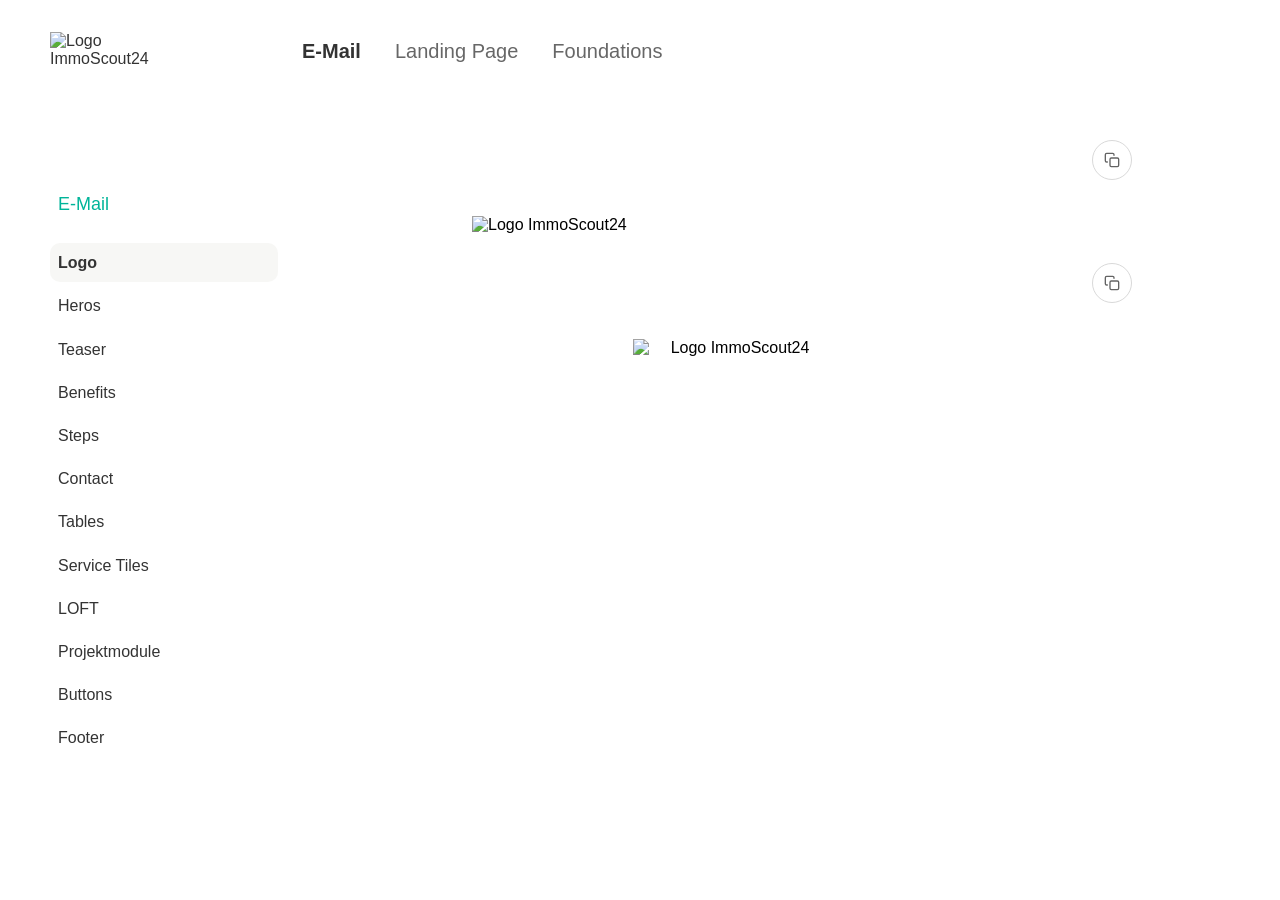
==== commit 45dbe4c7: "Refine library navigation, copy placement and LP previews" ====
--- a/index.html
+++ b/index.html
@@ -9,6 +9,8 @@
       href="https://www.static-immobilienscout24.de/fro/make-it-better/1.0.0/makeitbetter.css"
     />
     <link rel="stylesheet" href="./email-preview-styles.css" />
+    <!-- Font faces must also be registered outside Shadow DOM. -->
+    <link rel="stylesheet" href="https://www.static-immobilienscout24.de/fro/cosma-ui-icons/6.20.0/s24-icons.css" />
     <link rel="stylesheet" href="./styles.css" />
   </head>
   <body>
@@ -26,9 +28,9 @@
           </a>
 
           <nav class="ft-topnav" aria-label="Hauptnavigation">
-            <button class="ft-topnav__link is-active" type="button" data-main-nav="email">E-Mail-Module</button>
-            <button class="ft-topnav__link" type="button" data-main-nav="lp">LP-Module</button>
-            <button class="ft-topnav__link" type="button" data-main-nav="tokens">Design-Tokens</button>
+            <button class="ft-topnav__link is-active" type="button" data-main-nav="email">E-Mail</button>
+            <button class="ft-topnav__link" type="button" data-main-nav="lp">Landing Page</button>
+            <button class="ft-topnav__link" type="button" data-main-nav="tokens">Foundations</button>
           </nav>
         </div>
       </header>
--- a/styles.css
+++ b/styles.css
@@ -89,7 +89,7 @@
   border: 0;
   background: transparent;
   padding: 8px 0;
-  color: var(--text);
+  color: var(--text-soft);
   cursor: pointer;
   font: inherit;
   font-size: var(--font-size-nav);
@@ -101,11 +101,16 @@
 .ft-topnav__link:hover,
 .ft-topnav__link:focus-visible {
   color: var(--text);
-  outline: none;
+}
+
+.ft-topnav__link:focus-visible {
+  outline: 2px solid var(--text);
+  outline-offset: 4px;
 }
 
 .ft-topnav__link.is-active {
-  color: var(--accent);
+  color: var(--text);
+  font-weight: 700;
 }
 
 .ft-layout {
@@ -1470,14 +1475,17 @@
 .ft-lp-library .test-module-row {
   position: relative;
   width: 100%;
+  display: grid;
+  gap: 12px;
+}
+
+.ft-email-library .test-module-row {
+  max-width: var(--module-width-current);
+  margin-inline: auto;
 }
 
 .ft-email-library [id^="email-heros"] .test-module-row + .test-module-row {
   margin-top: 50px;
-}
-
-.ft-email-library #email-heros-center .test-module-row:has(.module-copy[data-module="hero-image-head-copy-bleed-center"]) .test-module-frame {
-  padding-top: 60px;
 }
 
 .ft-email-library #email-heros-left,
@@ -1561,7 +1569,8 @@
 .ft-lp-element-card {
   position: relative;
   min-width: 0;
-  padding-top: 56px;
+  display: grid;
+  gap: 12px;
 }
 
 .ft-lp-element-grid--inline .ft-lp-element-card {
@@ -1573,9 +1582,19 @@
   width: 100%;
 }
 
-.ft-lp-element-card .module-copy {
-  top: 0;
-  right: 0;
+.ft-lp-elements .ft-lp-element-card .module-copy,
+.ft-email-buttons .ft-lp-element-card .module-copy {
+  justify-self: start;
+}
+
+.ft-email-buttons {
+  max-width: var(--module-width-current);
+  margin: 0 auto;
+}
+
+.ft-email-button-preview {
+  display: flex;
+  justify-content: flex-start;
 }
 
 .ft-lp-element-card .test-module-frame {
@@ -1644,10 +1663,9 @@
 
 .ft-email-library .module-copy,
 .ft-lp-library .module-copy {
-  position: absolute;
-  top: 20px;
-  right: 0;
-  z-index: 4;
+  position: static;
+  display: flex;
+  justify-content: flex-end;
 }
 
 .ft-email-library .module-copy__button,
@@ -1924,3 +1942,6 @@
     gap: 14px;
   }
 }
+
+/* Bound full-bleed production previews to their Library panel. */
+.ft-lp-shadow-host { contain: layout paint; overflow: clip; min-width: 0; }
